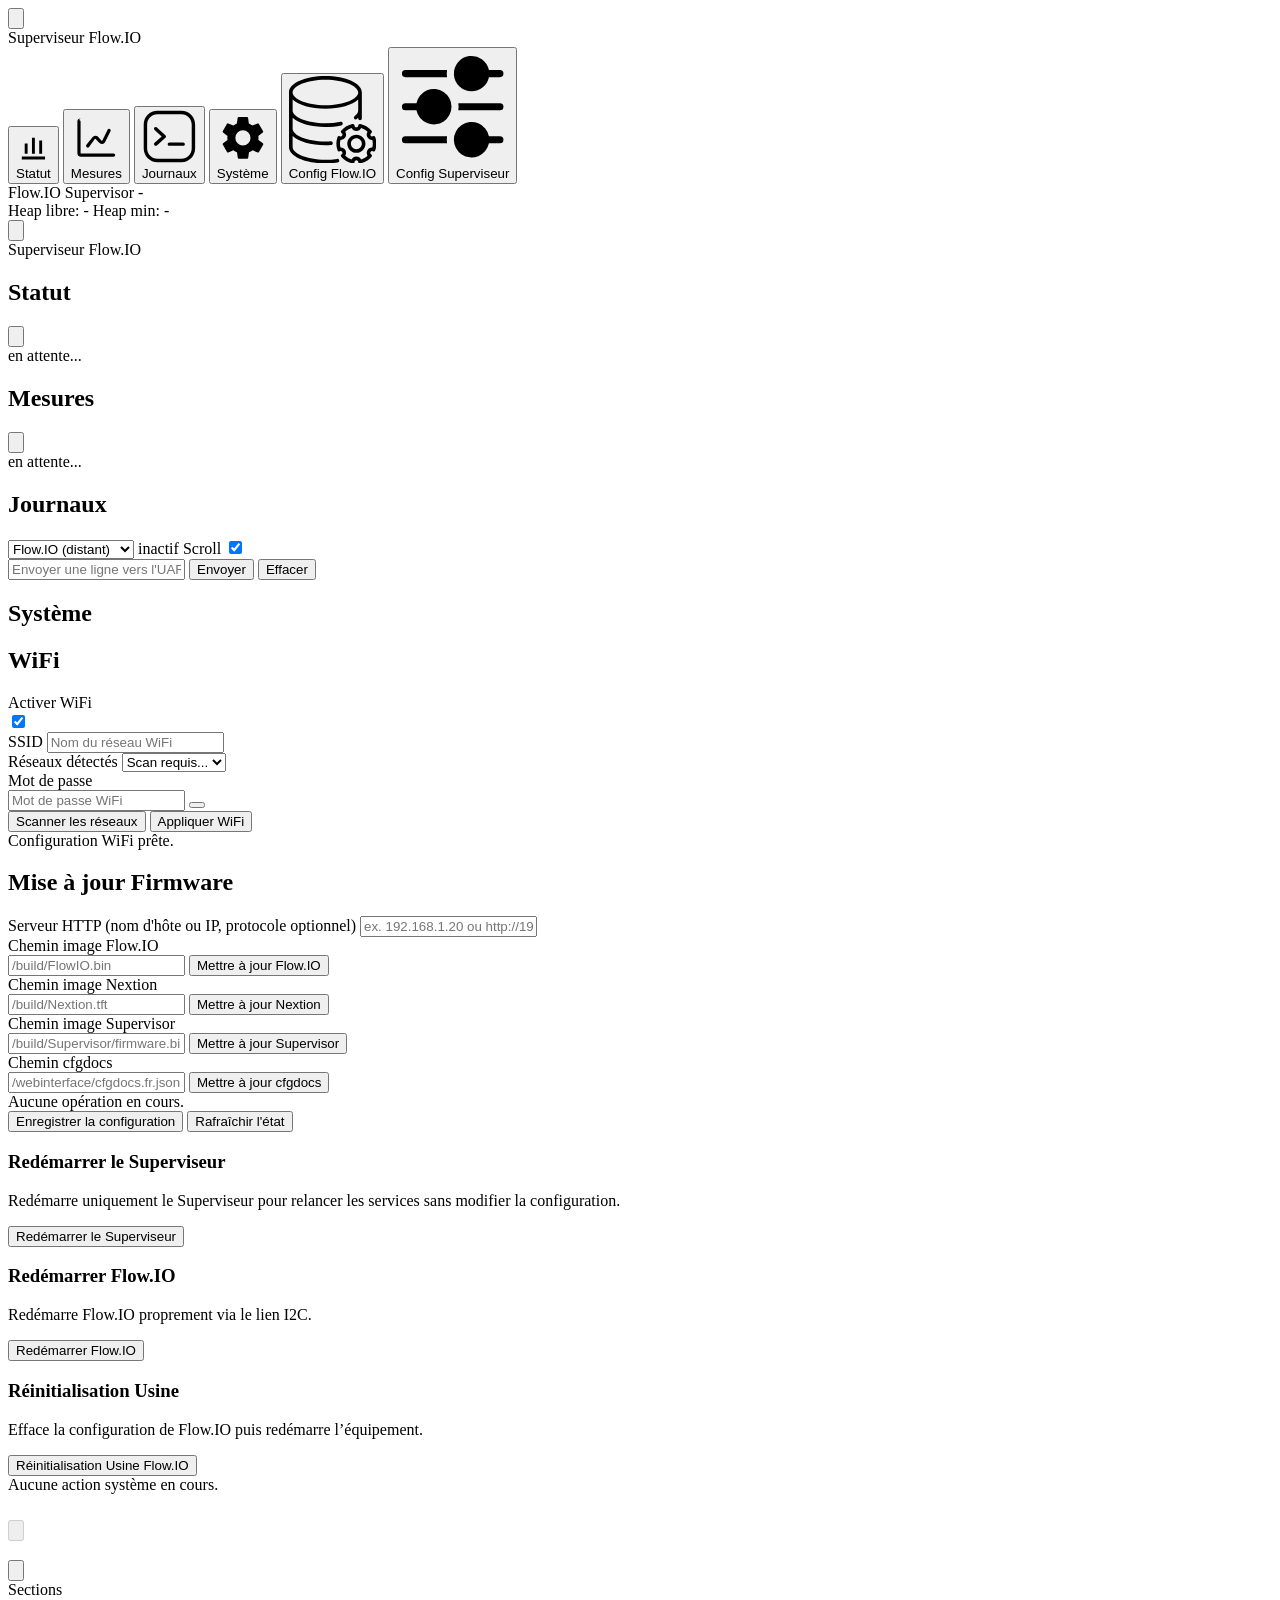
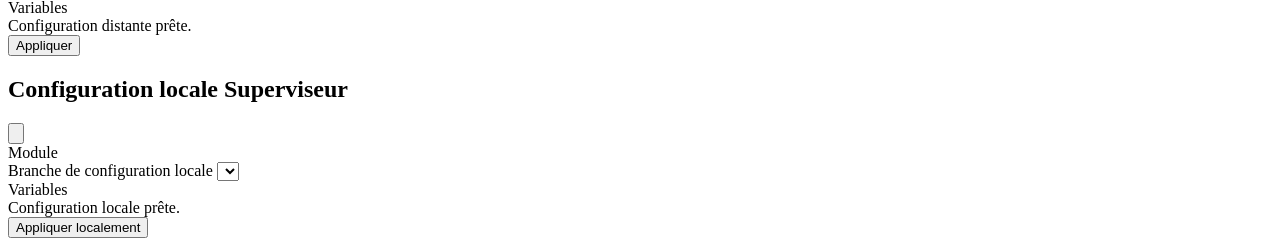
==== data/webinterface/index.html @ c8dd1508 "Updated I2C protocol" ====
<!doctype html>
<html lang="en">
<head>
  <meta charset="utf-8" />
  <meta name="viewport" content="width=device-width, initial-scale=1" />
  <title>Superviseur Flow.IO</title>
  <link rel="stylesheet" href="/webinterface/app.css" />
</head>
<body>
  <div id="overlay" class="overlay"></div>
  <div class="app">
    <aside id="drawer" class="drawer collapsed">
      <div class="drawer-header">
        <button id="menuToggle" class="menu-btn" data-menu-toggle aria-label="Toggle menu">
          <svg viewBox="0 0 24 24" aria-hidden="true"><path fill="currentColor" d="M3 6.5h18v1.8H3zm0 5.1h18v1.8H3zm0 5.1h18v1.8H3z"/></svg>
        </button>
        <div class="drawer-user">Superviseur Flow.IO</div>
      </div>
      <nav class="menu-group">
        <button class="menu-item active" data-page="page-status"><span class="ico" aria-hidden="true"><svg class="ico-svg" viewBox="0 0 24 24"><path fill="currentColor" d="M4 19h16v2H4zM6 10h2v7H6zm5-4h2v11h-2zm5 2h2v9h-2z"/></svg></span><span class="label">Statut</span></button>
        <button class="menu-item" data-page="page-pool-measures"><span class="ico" aria-hidden="true"><svg class="ico-svg" viewBox="0 0 24 24"><path fill="currentColor" d="M4.5 3A1.5 1.5 0 0 0 3 4.5v14.75A1.75 1.75 0 0 0 4.75 21H20a.75.75 0 0 0 0-1.5H4.75a.25.25 0 0 1-.25-.25V4.5a.75.75 0 0 0-.75-.75Z"/><path fill="currentColor" d="M7.341 16.438a.75.75 0 0 1-.11-1.054l2.853-3.567a1.75 1.75 0 0 1 2.627-.141l1.571 1.746a.25.25 0 0 0 .417-.047l2.551-5.102a.75.75 0 0 1 1.342.67l-2.551 5.101a1.75 1.75 0 0 1-2.919.331l-1.571-1.746a.25.25 0 0 0-.376.021L8.395 16.55a.75.75 0 0 1-1.054-.111Z"/></svg></span><span class="label">Mesures</span></button>
        <button class="menu-item" data-page="page-terminal"><span class="ico" aria-hidden="true"><svg class="ico-svg" viewBox="0 0 64 64"><path fill="currentColor" d="m28 32c0 .567-.2406 1.1073-.6621 1.4866l-10 9c-.821.7389-2.0856.6724-2.8245-.1487-.7389-.821-.6723-2.0856.1487-2.8245l8.3482-7.5134-8.3482-7.5134c-.821-.7389-.8876-2.0035-.1487-2.8245s2.0035-.8876 2.8245-.1487l10 9c.4215.3793.6621.9196.6621 1.4866z"/><path fill="currentColor" d="m48 43c1.1046 0 2-.8954 2-2s-.8954-2-2-2h-16c-1.1046 0-2 .8954-2 2s.8954 2 2 2z"/><path fill="currentColor" fill-rule="evenodd" d="m2 18c0-8.83656 7.16344-16 16-16h28c8.8366 0 16 7.16344 16 16v28c0 8.8366-7.1634 16-16 16h-28c-8.83656 0-16-7.1634-16-16zm16-12c-6.6274 0-12 5.3726-12 12v28c0 6.6274 5.3726 12 12 12h28c6.6274 0 12-5.3726 12-12v-28c0-6.6274-5.3726-12-12-12z" clip-rule="evenodd"/></svg></span><span class="label">Journaux</span></button>
        <button class="menu-item" data-page="page-system"><span class="ico" aria-hidden="true"><svg class="ico-svg" viewBox="0 0 24 24"><path fill="currentColor" d="M19.14 12.94c.04-.31.06-.63.06-.94s-.02-.63-.06-.94l2.03-1.58a.5.5 0 0 0 .12-.64l-1.92-3.32a.5.5 0 0 0-.6-.22l-2.39.96a7.3 7.3 0 0 0-1.63-.94l-.36-2.54a.5.5 0 0 0-.5-.42h-3.84a.5.5 0 0 0-.5.42l-.36 2.54c-.58.23-1.13.54-1.63.94l-2.39-.96a.5.5 0 0 0-.6.22L2.71 8.84a.5.5 0 0 0 .12.64l2.03 1.58c-.04.31-.06.63-.06.94s.02.63.06.94l-2.03 1.58a.5.5 0 0 0-.12.64l1.92 3.32a.5.5 0 0 0 .6.22l2.39-.96c.5.4 1.05.71 1.63.94l.36 2.54a.5.5 0 0 0 .5.42h3.84a.5.5 0 0 0 .5-.42l.36-2.54c.58-.23 1.13-.54 1.63-.94l2.39.96a.5.5 0 0 0 .6-.22l1.92-3.32a.5.5 0 0 0-.12-.64l-2.03-1.58ZM12 15.5A3.5 3.5 0 1 1 12 8.5a3.5 3.5 0 0 1 0 7Z"/></svg></span><span class="label">Système</span></button>
        <button class="menu-item" data-page="page-control"><span class="ico" aria-hidden="true"><svg class="ico-svg" viewBox="0 0 24 24"><path fill="currentColor" d="M13.221 22.753c-1.046.164-2.13.247-3.222.247-5.304 0-9-1.845-9-3.5v-3.018C2.602 17.984 5.984 19 9.999 19c.528 0 1.042-.022 1.548-.057.275-.018.484-.256.465-.532s-.239-.485-.533-.466c-.483.033-.975.055-1.48.055-5.304 0-9-1.845-9-3.5v-3.018C2.602 12.984 5.984 14 9.999 14c1.516 0 2.979-.146 4.349-.436a.5.5 0 0 0-.207-.979A20 20 0 0 1 9.999 13c-5.304 0-9-1.845-9-3.5V6.482C2.602 7.984 5.984 9 9.999 9s7.397-1.016 9-2.518V9.5c0 .646-.533 1.188-.979 1.53a.501.501 0 0 0 .304.897.5.5 0 0 0 .303-.103c.141-.107.252-.223.372-.336v.174a.5.5 0 0 0 1 0V4.5c0-2.523-4.393-4.5-10-4.5s-10 1.977-10 4.5v15c0 2.523 4.393 4.5 10 4.5 1.144 0 2.28-.087 3.376-.259.273-.043.459-.299.417-.571s-.297-.454-.571-.417M9.999 1c5.304 0 9 1.845 9 3.5s-3.696 3.5-9 3.5-9-1.845-9-3.5 3.696-3.5 9-3.5M23.69 16.843a.5.5 0 0 0-.669-.3c-.24.098-.501.02-.624-.194s-.062-.482.145-.638a.497.497 0 0 0 .075-.73c-.817-.927-1.867-1.541-3.039-1.774a.5.5 0 0 0-.596.44c-.026.258-.234.452-.482.452s-.456-.194-.482-.452a.504.504 0 0 0-.596-.44 5.44 5.44 0 0 0-3.039 1.774.5.5 0 0 0 .075.73.487.487 0 0 1 .145.638.49.49 0 0 1-.624.194.497.497 0 0 0-.669.3c-.209.616-.311 1.191-.311 1.756s.102 1.139.311 1.755a.5.5 0 0 0 .669.3c.24-.099.5-.018.624.194a.49.49 0 0 1-.145.638.497.497 0 0 0-.075.73c.816.928 1.867 1.542 3.039 1.774a.5.5 0 0 0 .595-.44c.026-.258.234-.452.482-.452s.456.194.482.452a.504.504 0 0 0 .597.441 5.43 5.43 0 0 0 3.039-1.774.5.5 0 0 0-.075-.73.49.49 0 0 1-.145-.638.494.494 0 0 1 .624-.194.5.5 0 0 0 .669-.3c.209-.616.311-1.19.311-1.756s-.102-1.14-.311-1.756m-.824 2.773c-.553-.036-1.058.252-1.336.734s-.251 1.066.031 1.522c-.507.48-1.101.83-1.748 1.029a1.478 1.478 0 0 0-2.627-.001 4.4 4.4 0 0 1-1.748-1.029c.282-.456.309-1.04.03-1.522s-.792-.768-1.336-.734c-.089-.354-.133-.688-.133-1.016s.044-.662.133-1.016a1.44 1.44 0 0 0 1.336-.734 1.48 1.48 0 0 0-.03-1.522c.507-.48 1.1-.829 1.747-1.029a1.478 1.478 0 0 0 2.628 0c.647.2 1.24.549 1.747 1.029a1.49 1.49 0 0 0-.03 1.522c.278.483.804.77 1.336.734.089.354.133.689.133 1.016s-.044.662-.133 1.017m-4.367-3.517c-1.378 0-2.5 1.121-2.5 2.5s1.122 2.5 2.5 2.5 2.5-1.121 2.5-2.5-1.122-2.5-2.5-2.5m0 4c-.827 0-1.5-.673-1.5-1.5s.673-1.5 1.5-1.5 1.5.673 1.5 1.5-.673 1.5-1.5 1.5"/></svg></span><span class="label">Config Flow.IO</span></button>
        <button class="menu-item" data-page="page-local-config"><span class="ico" aria-hidden="true"><svg class="ico-svg" viewBox="0 0 24 24"><path fill="currentColor" d="m4.3258 12.75a3.75 3.75 0 1 0 0-1.5h-2.3258a.75.75 0 0 0 0 1.5z"/><path fill="currentColor" d="m22 11.25h-8.81a4.7175 4.7175 0 0 1 0 1.5h8.81a.75.75 0 0 0 0-1.5z"/><path fill="currentColor" d="m2 4.25a.75.75 0 0 0 0 1.5h8.81a4.7175 4.7175 0 0 1 0-1.5z"/><path fill="currentColor" d="m16 8.75a3.7562 3.7562 0 0 0 3.6742-3h2.3258a.75.75 0 0 0 0-1.5h-2.3258a3.75 3.75 0 1 0 -3.6742 4.5z"/><path fill="currentColor" d="m2 18.25a.75.75 0 0 0 0 1.5h8.81a4.7175 4.7175 0 0 1 0-1.5z"/><path fill="currentColor" d="m22 18.25h-2.3258a3.75 3.75 0 1 0 0 1.5h2.3258a.75.75 0 0 0 0-1.5z"/></svg></span><span class="label">Config Superviseur</span></button>
      </nav>
      <div class="drawer-footer">
        <span class="app-wordmark">Flow.IO</span>
        <span class="app-meta">Supervisor -</span>
        <div id="appRuntimeMeta" class="app-runtime-meta" aria-label="Memoire Flow.IO">
          <span id="appHeapFree" class="app-runtime-line">Heap libre: -</span>
          <span id="appHeapMin" class="app-runtime-line">Heap min: -</span>
        </div>
      </div>
    </aside>

    <main class="content">
      <div class="mobile-topbar">
        <button class="menu-btn" data-menu-toggle aria-label="Open menu">
          <svg viewBox="0 0 24 24" aria-hidden="true"><path fill="currentColor" d="M3 6.5h18v1.8H3zm0 5.1h18v1.8H3zm0 5.1h18v1.8H3z"/></svg>
        </button>
        <div class="mobile-title">Superviseur Flow.IO</div>
      </div>
      <section id="page-status" class="page active">
        <div class="topbar">
          <h1>Statut</h1>
          <button id="flowStatusRefresh" class="btn-tonal btn-icon-only" aria-label="Rafraîchir le statut" title="Rafraîchir le statut">
            <svg viewBox="0 0 24 24" aria-hidden="true">
              <path fill="currentColor" d="M12 5a7 7 0 0 1 6.65 4.82.75.75 0 1 0 1.43-.47A8.5 8.5 0 0 0 3.5 12h1.75a.75.75 0 0 0 0-1.5H3.63A8.5 8.5 0 0 0 12 20.5a8.47 8.47 0 0 0 7.86-5.25.75.75 0 1 0-1.39-.56A7 7 0 1 1 12 5Z"/>
              <path fill="currentColor" d="M18.5 3.25a.75.75 0 0 0-1.5 0V7h-3.75a.75.75 0 0 0 0 1.5h4.5a.75.75 0 0 0 .75-.75v-4.5Z"/>
            </svg>
          </button>
        </div>
        <div class="card">
          <div id="flowStatusChip" class="status-chip">en attente...</div>
          <div id="flowStatusGrid" class="status-grid"></div>
          <pre id="flowStatusRaw" class="status-raw" hidden>Aucune donnée.</pre>
        </div>
      </section>

      <section id="page-pool-measures" class="page">
        <div class="topbar">
          <h1>Mesures</h1>
          <button id="poolMeasuresRefresh" class="btn-tonal btn-icon-only" aria-label="Rafraîchir les mesures" title="Rafraîchir les mesures">
            <svg viewBox="0 0 24 24" aria-hidden="true">
              <path fill="currentColor" d="M12 5a7 7 0 0 1 6.65 4.82.75.75 0 1 0 1.43-.47A8.5 8.5 0 0 0 3.5 12h1.75a.75.75 0 0 0 0-1.5H3.63A8.5 8.5 0 0 0 12 20.5a8.47 8.47 0 0 0 7.86-5.25.75.75 0 1 0-1.39-.56A7 7 0 1 1 12 5Z"/>
              <path fill="currentColor" d="M18.5 3.25a.75.75 0 0 0-1.5 0V7h-3.75a.75.75 0 0 0 0 1.5h4.5a.75.75 0 0 0 .75-.75v-4.5Z"/>
            </svg>
          </button>
        </div>
        <div class="card">
          <div id="poolMeasuresStatus" class="status-chip">en attente...</div>
          <div id="poolMeasuresGrid" class="status-grid"></div>
        </div>
      </section>

      <section id="page-terminal" class="page">
        <div class="topbar">
          <h1>Journaux</h1>
          <div class="topbar-actions">
            <select id="logSourceSelect" class="log-source-select" aria-label="Source des journaux" title="Source des journaux affichés">
              <option value="flow">Flow.IO (distant)</option>
              <option value="supervisor">Supervisor (local)</option>
            </select>
            <span id="wsStatus" class="status-chip">inactif</span>
            <label class="autoscroll-chip" for="toggleAutoscroll" title="Défilement automatique des journaux">
              <span class="autoscroll-label">Scroll</span>
              <span class="md3-switch md3-switch-compact">
                <input id="toggleAutoscroll" type="checkbox" checked aria-label="Activer le défilement automatique des journaux" />
                <span class="md3-track"></span>
                <span class="md3-thumb"></span>
              </span>
            </label>
          </div>
        </div>
        <div class="card">
          <div id="term" class="terminal"></div>
          <div class="term-toolbar">
            <input id="line" placeholder="Envoyer une ligne vers l'UART" />
            <button id="send" class="btn-tonal">Envoyer</button>
            <button id="clear">Effacer</button>
          </div>
        </div>
      </section>

      <section id="page-system" class="page">
        <div class="topbar">
          <h1>Système</h1>
        </div>
        <div class="system-groups">
          <div class="card">
            <div class="config-section">
              <h2>WiFi</h2>
              <div class="form-grid">
                <div class="field">
                  <label for="wifiEnabled">Activer WiFi</label>
                  <div class="field-switch">
                    <label class="md3-switch">
                      <input id="wifiEnabled" type="checkbox" checked />
                      <span class="md3-track"></span>
                      <span class="md3-thumb"></span>
                    </label>
                  </div>
                </div>
                <div class="field">
                  <label for="wifiSsid">SSID</label>
                  <input id="wifiSsid" placeholder="Nom du réseau WiFi" />
                </div>
                <div class="field full">
                  <label for="wifiSsidList">Réseaux détectés</label>
                  <select id="wifiSsidList">
                    <option value="">Scan requis...</option>
                  </select>
                </div>
                <div class="field full">
                  <label for="wifiPass">Mot de passe</label>
                  <div class="password-wrap">
                    <input id="wifiPass" type="password" placeholder="Mot de passe WiFi" />
                    <button id="toggleWifiPass" class="password-toggle" type="button" aria-label="Afficher le mot de passe WiFi" aria-pressed="false"></button>
                  </div>
                </div>
              </div>
              <div class="btn-row">
                <button id="scanWifi" class="btn-tonal">Scanner les réseaux</button>
                <button id="applyWifiCfg" class="btn-primary">Appliquer WiFi</button>
              </div>
              <div id="wifiConfigStatus" class="config-status">Configuration WiFi prête.</div>
            </div>
          </div>

          <div class="card">
            <div class="config-section">
              <h2>Mise à jour Firmware</h2>
              <div class="form-grid">
                <div class="field full">
                  <label for="updateHost">Serveur HTTP (nom d'hôte ou IP, protocole optionnel)</label>
                  <input id="updateHost" placeholder="ex. 192.168.1.20 ou http://192.168.1.20" />
                </div>
                <div class="field full">
                  <label for="flowPath">Chemin image Flow.IO</label>
                  <div class="field-inline-action">
                    <input id="flowPath" placeholder="/build/FlowIO.bin" />
                    <button id="upFlow" class="btn-primary">Mettre à jour Flow.IO</button>
                  </div>
                </div>
                <div class="field full">
                  <label for="nextionPath">Chemin image Nextion</label>
                  <div class="field-inline-action">
                    <input id="nextionPath" placeholder="/build/Nextion.tft" />
                    <button id="upNextion" class="btn-primary">Mettre à jour Nextion</button>
                  </div>
                </div>
                <div class="field full">
                  <label for="supervisorPath">Chemin image Supervisor</label>
                  <div class="field-inline-action">
                    <input id="supervisorPath" placeholder="/build/Supervisor/firmware.bin" />
                    <button id="upSupervisor" class="btn-primary">Mettre à jour Supervisor</button>
                  </div>
                </div>
                <div class="field full">
                  <label for="cfgdocsPath">Chemin cfgdocs</label>
                  <div class="field-inline-action">
                    <input id="cfgdocsPath" placeholder="/webinterface/cfgdocs.fr.json" />
                    <button id="upCfgdocs" class="btn-primary">Mettre à jour cfgdocs</button>
                  </div>
                </div>
              </div>
              <div class="upgrade-progress" aria-label="Progression mise à jour firmware">
                <div id="upgradeProgressBar" class="upgrade-progress-bar"></div>
              </div>
              <div id="upgradeStatusText" class="upgrade-status">Aucune opération en cours.</div>
              <div class="btn-row upgrade-secondary-actions">
                <button id="saveCfg" class="btn-tonal">Enregistrer la configuration</button>
                <button id="refreshState" class="btn-tonal">Rafraîchir l'état</button>
              </div>
            </div>
          </div>

          <div class="system-actions">
            <div class="system-action">
              <h3>Redémarrer le Superviseur</h3>
              <p>Redémarre uniquement le Superviseur pour relancer les services sans modifier la configuration.</p>
              <button id="rebootSupervisor" class="btn-tonal">Redémarrer le Superviseur</button>
            </div>
            <div class="system-action">
              <h3>Redémarrer Flow.IO</h3>
              <p>Redémarre Flow.IO proprement via le lien I2C.</p>
              <button id="rebootFlow" class="btn-tonal">Redémarrer Flow.IO</button>
            </div>
            <div class="system-action">
              <h3>Réinitialisation Usine</h3>
              <p>Efface la configuration de Flow.IO puis redémarre l’équipement.</p>
              <button id="flowFactoryReset" class="btn-primary">Réinitialisation Usine Flow.IO</button>
            </div>
          </div>
          <div id="systemStatusText" class="config-status">Aucune action système en cours.</div>
        </div>
      </section>

      <section id="page-control" class="page">
        <div class="topbar">
          <h1 id="flowCfgTitle" class="control-title-breadcrumb" aria-label="Configuration">
            <button type="button" class="control-title-root-btn active" aria-label="Racine configuration" disabled>
              <svg viewBox="0 0 24 24" aria-hidden="true"><path fill="currentColor" d="M13.221 22.753c-1.046.164-2.13.247-3.222.247-5.304 0-9-1.845-9-3.5v-3.018C2.602 17.984 5.984 19 9.999 19c.528 0 1.042-.022 1.548-.057.275-.018.484-.256.465-.532s-.239-.485-.533-.466c-.483.033-.975.055-1.48.055-5.304 0-9-1.845-9-3.5v-3.018C2.602 12.984 5.984 14 9.999 14c1.516 0 2.979-.146 4.349-.436a.5.5 0 0 0-.207-.979A20 20 0 0 1 9.999 13c-5.304 0-9-1.845-9-3.5V6.482C2.602 7.984 5.984 9 9.999 9s7.397-1.016 9-2.518V9.5c0 .646-.533 1.188-.979 1.53a.501.501 0 0 0 .304.897.5.5 0 0 0 .303-.103c.141-.107.252-.223.372-.336v.174a.5.5 0 0 0 1 0V4.5c0-2.523-4.393-4.5-10-4.5s-10 1.977-10 4.5v15c0 2.523 4.393 4.5 10 4.5 1.144 0 2.28-.087 3.376-.259.273-.043.459-.299.417-.571s-.297-.454-.571-.417M9.999 1c5.304 0 9 1.845 9 3.5s-3.696 3.5-9 3.5-9-1.845-9-3.5 3.696-3.5 9-3.5M23.69 16.843a.5.5 0 0 0-.669-.3c-.24.098-.501.02-.624-.194s-.062-.482.145-.638a.497.497 0 0 0 .075-.73c-.817-.927-1.867-1.541-3.039-1.774a.5.5 0 0 0-.596.44c-.026.258-.234.452-.482.452s-.456-.194-.482-.452a.504.504 0 0 0-.596-.44 5.44 5.44 0 0 0-3.039 1.774.5.5 0 0 0 .075.73.487.487 0 0 1 .145.638.49.49 0 0 1-.624.194.497.497 0 0 0-.669.3c-.209.616-.311 1.191-.311 1.756s.102 1.139.311 1.755a.5.5 0 0 0 .669.3c.24-.099.5-.018.624.194a.49.49 0 0 1-.145.638.497.497 0 0 0-.075.73c.816.928 1.867 1.542 3.039 1.774a.5.5 0 0 0 .595-.44c.026-.258.234-.452.482-.452s.456.194.482.452a.504.504 0 0 0 .597.441 5.43 5.43 0 0 0 3.039-1.774.5.5 0 0 0-.075-.73.49.49 0 0 1-.145-.638.494.494 0 0 1 .624-.194.5.5 0 0 0 .669-.3c.209-.616.311-1.19.311-1.756s-.102-1.14-.311-1.756m-.824 2.773c-.553-.036-1.058.252-1.336.734s-.251 1.066.031 1.522c-.507.48-1.101.83-1.748 1.029a1.478 1.478 0 0 0-2.627-.001 4.4 4.4 0 0 1-1.748-1.029c.282-.456.309-1.04.03-1.522s-.792-.768-1.336-.734c-.089-.354-.133-.688-.133-1.016s.044-.662.133-1.016a1.44 1.44 0 0 0 1.336-.734 1.48 1.48 0 0 0-.03-1.522c.507-.48 1.1-.829 1.747-1.029a1.478 1.478 0 0 0 2.628 0c.647.2 1.24.549 1.747 1.029a1.49 1.49 0 0 0-.03 1.522c.278.483.804.77 1.336.734.089.354.133.689.133 1.016s-.044.662-.133 1.017m-4.367-3.517c-1.378 0-2.5 1.121-2.5 2.5s1.122 2.5 2.5 2.5 2.5-1.121 2.5-2.5-1.122-2.5-2.5-2.5m0 4c-.827 0-1.5-.673-1.5-1.5s.673-1.5 1.5-1.5 1.5.673 1.5 1.5-.673 1.5-1.5 1.5"/></svg>
            </button>
          </h1>
          <button id="flowCfgRefresh" class="btn-tonal btn-icon-only" aria-label="Rafraîchir la configuration" title="Rafraîchir la configuration">
            <svg viewBox="0 0 24 24" aria-hidden="true">
              <path fill="currentColor" d="M12 5a7 7 0 0 1 6.65 4.82.75.75 0 1 0 1.43-.47A8.5 8.5 0 0 0 3.5 12h1.75a.75.75 0 0 0 0-1.5H3.63A8.5 8.5 0 0 0 12 20.5a8.47 8.47 0 0 0 7.86-5.25.75.75 0 1 0-1.39-.56A7 7 0 1 1 12 5Z"/>
              <path fill="currentColor" d="M18.5 3.25a.75.75 0 0 0-1.5 0V7h-3.75a.75.75 0 0 0 0 1.5h4.5a.75.75 0 0 0 .75-.75v-4.5Z"/>
            </svg>
          </button>
        </div>
        <div class="card control-card">
          <div class="control-shell">
            <div class="control-section-title">Sections</div>
            <div id="flowCfgSections" class="control-sections"></div>
            <div class="control-divider"></div>
            <div class="control-section-title">Variables</div>
            <div id="flowCfgFields" class="control-fields"></div>
            <div id="flowCfgStatus" class="config-status">Configuration distante prête.</div>
            <div class="control-actions">
              <button id="flowCfgApply" class="btn-primary">Appliquer</button>
            </div>
          </div>
        </div>
      </section>

      <section id="page-local-config" class="page">
        <div class="topbar">
          <h1>Configuration locale Superviseur</h1>
          <button id="supCfgRefresh" class="btn-tonal btn-icon-only" aria-label="Rafraîchir la configuration locale" title="Rafraîchir la configuration locale">
            <svg viewBox="0 0 24 24" aria-hidden="true">
              <path fill="currentColor" d="M12 5a7 7 0 0 1 6.65 4.82.75.75 0 1 0 1.43-.47A8.5 8.5 0 0 0 3.5 12h1.75a.75.75 0 0 0 0-1.5H3.63A8.5 8.5 0 0 0 12 20.5a8.47 8.47 0 0 0 7.86-5.25.75.75 0 1 0-1.39-.56A7 7 0 1 1 12 5Z"/>
              <path fill="currentColor" d="M18.5 3.25a.75.75 0 0 0-1.5 0V7h-3.75a.75.75 0 0 0 0 1.5h4.5a.75.75 0 0 0 .75-.75v-4.5Z"/>
            </svg>
          </button>
        </div>
        <div class="card control-card">
          <div class="control-shell">
            <div class="control-section-title">Module</div>
            <div class="form-grid">
              <div class="field full">
                <label for="supCfgModuleSelect">Branche de configuration locale</label>
                <select id="supCfgModuleSelect"></select>
              </div>
            </div>
            <div class="control-divider"></div>
            <div class="control-section-title">Variables</div>
            <div id="supCfgFields" class="control-fields"></div>
            <div id="supCfgStatus" class="config-status">Configuration locale prête.</div>
            <div class="control-actions">
              <button id="supCfgApply" class="btn-primary">Appliquer localement</button>
            </div>
          </div>
        </div>
      </section>
    </main>
  </div>

    <script src="/webinterface/app.js"></script>
</body>
</html>
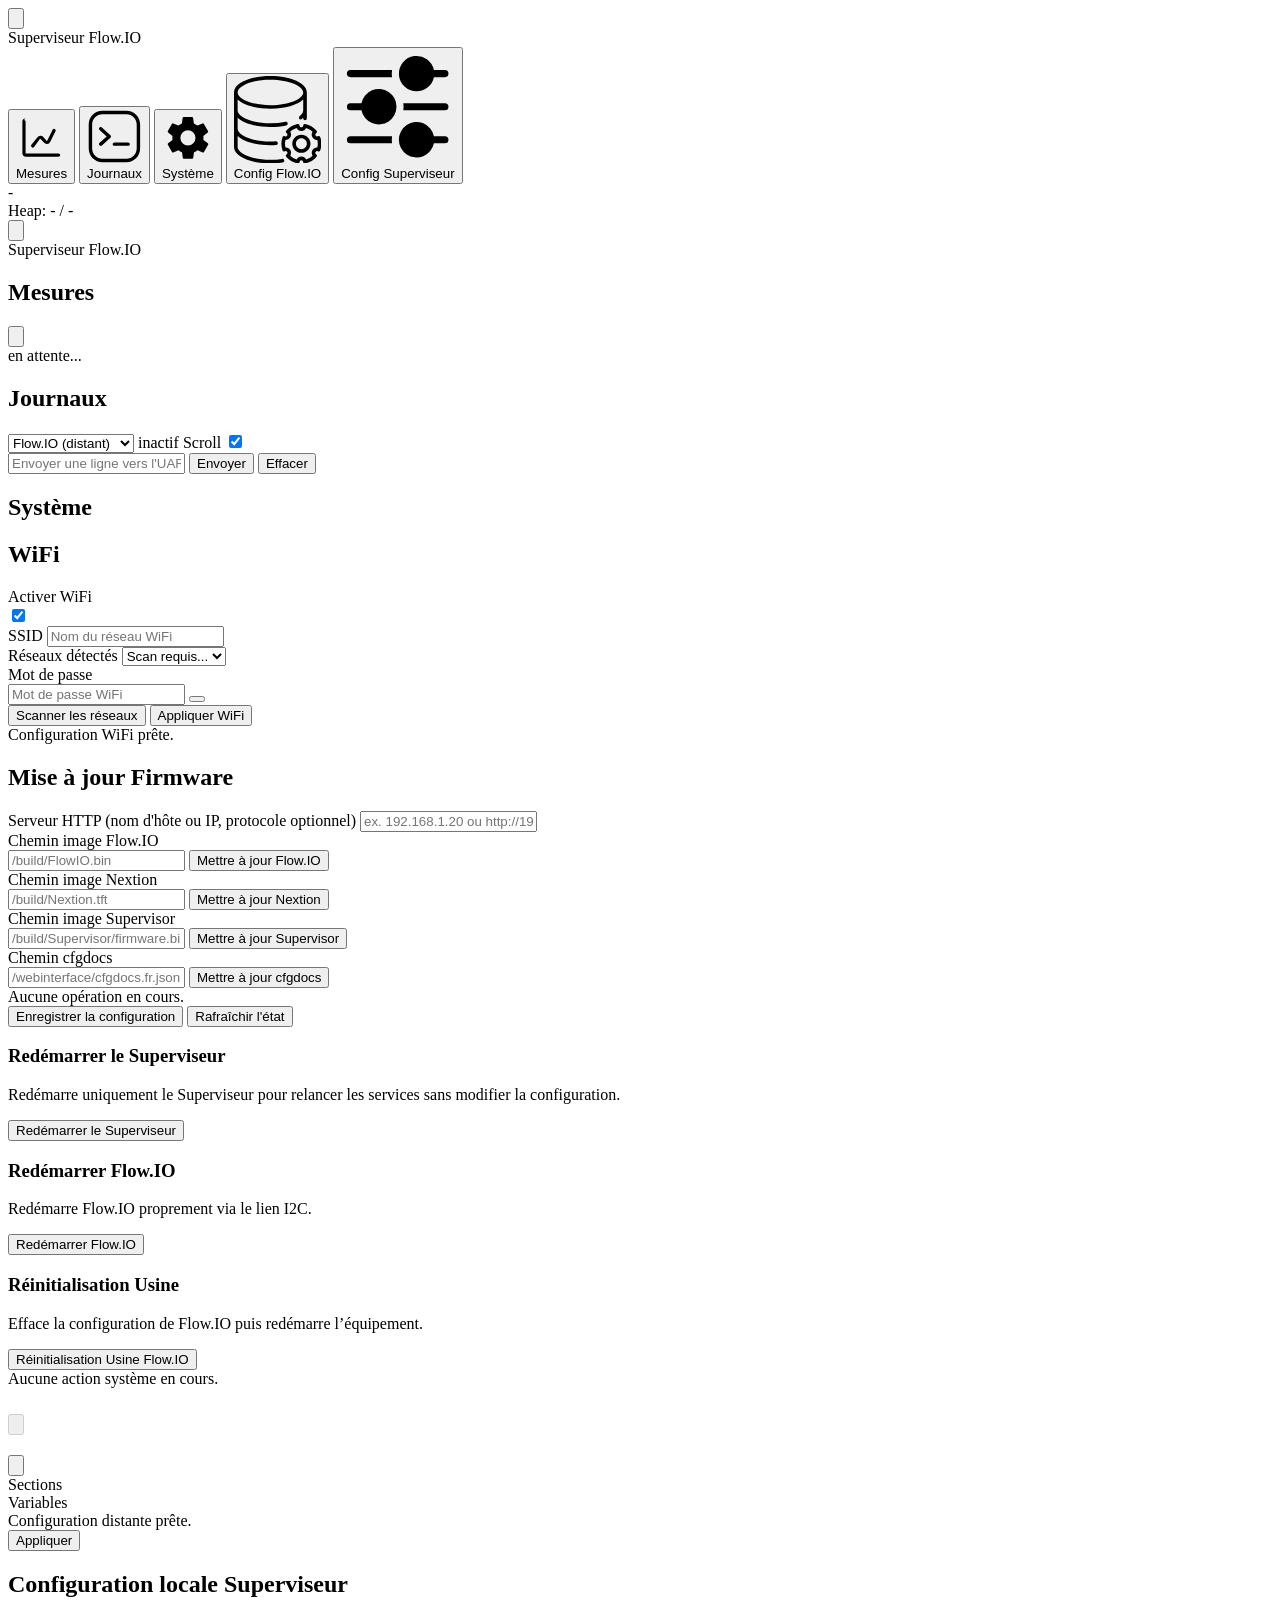
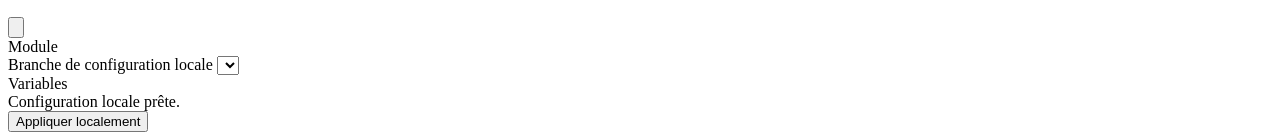
==== commit 3930efbf: "Implemented TFT display" ====
--- a/data/webinterface/index.html
+++ b/data/webinterface/index.html
@@ -17,19 +17,18 @@
         <div class="drawer-user">Superviseur Flow.IO</div>
       </div>
       <nav class="menu-group">
-        <button class="menu-item active" data-page="page-status"><span class="ico" aria-hidden="true"><svg class="ico-svg" viewBox="0 0 24 24"><path fill="currentColor" d="M4 19h16v2H4zM6 10h2v7H6zm5-4h2v11h-2zm5 2h2v9h-2z"/></svg></span><span class="label">Statut</span></button>
-        <button class="menu-item" data-page="page-pool-measures"><span class="ico" aria-hidden="true"><svg class="ico-svg" viewBox="0 0 24 24"><path fill="currentColor" d="M4.5 3A1.5 1.5 0 0 0 3 4.5v14.75A1.75 1.75 0 0 0 4.75 21H20a.75.75 0 0 0 0-1.5H4.75a.25.25 0 0 1-.25-.25V4.5a.75.75 0 0 0-.75-.75Z"/><path fill="currentColor" d="M7.341 16.438a.75.75 0 0 1-.11-1.054l2.853-3.567a1.75 1.75 0 0 1 2.627-.141l1.571 1.746a.25.25 0 0 0 .417-.047l2.551-5.102a.75.75 0 0 1 1.342.67l-2.551 5.101a1.75 1.75 0 0 1-2.919.331l-1.571-1.746a.25.25 0 0 0-.376.021L8.395 16.55a.75.75 0 0 1-1.054-.111Z"/></svg></span><span class="label">Mesures</span></button>
+        <button class="menu-item active" data-page="page-pool-measures"><span class="ico" aria-hidden="true"><svg class="ico-svg" viewBox="0 0 24 24"><path fill="currentColor" d="M4.5 3A1.5 1.5 0 0 0 3 4.5v14.75A1.75 1.75 0 0 0 4.75 21H20a.75.75 0 0 0 0-1.5H4.75a.25.25 0 0 1-.25-.25V4.5a.75.75 0 0 0-.75-.75Z"/><path fill="currentColor" d="M7.341 16.438a.75.75 0 0 1-.11-1.054l2.853-3.567a1.75 1.75 0 0 1 2.627-.141l1.571 1.746a.25.25 0 0 0 .417-.047l2.551-5.102a.75.75 0 0 1 1.342.67l-2.551 5.101a1.75 1.75 0 0 1-2.919.331l-1.571-1.746a.25.25 0 0 0-.376.021L8.395 16.55a.75.75 0 0 1-1.054-.111Z"/></svg></span><span class="label">Mesures</span></button>
         <button class="menu-item" data-page="page-terminal"><span class="ico" aria-hidden="true"><svg class="ico-svg" viewBox="0 0 64 64"><path fill="currentColor" d="m28 32c0 .567-.2406 1.1073-.6621 1.4866l-10 9c-.821.7389-2.0856.6724-2.8245-.1487-.7389-.821-.6723-2.0856.1487-2.8245l8.3482-7.5134-8.3482-7.5134c-.821-.7389-.8876-2.0035-.1487-2.8245s2.0035-.8876 2.8245-.1487l10 9c.4215.3793.6621.9196.6621 1.4866z"/><path fill="currentColor" d="m48 43c1.1046 0 2-.8954 2-2s-.8954-2-2-2h-16c-1.1046 0-2 .8954-2 2s.8954 2 2 2z"/><path fill="currentColor" fill-rule="evenodd" d="m2 18c0-8.83656 7.16344-16 16-16h28c8.8366 0 16 7.16344 16 16v28c0 8.8366-7.1634 16-16 16h-28c-8.83656 0-16-7.1634-16-16zm16-12c-6.6274 0-12 5.3726-12 12v28c0 6.6274 5.3726 12 12 12h28c6.6274 0 12-5.3726 12-12v-28c0-6.6274-5.3726-12-12-12z" clip-rule="evenodd"/></svg></span><span class="label">Journaux</span></button>
         <button class="menu-item" data-page="page-system"><span class="ico" aria-hidden="true"><svg class="ico-svg" viewBox="0 0 24 24"><path fill="currentColor" d="M19.14 12.94c.04-.31.06-.63.06-.94s-.02-.63-.06-.94l2.03-1.58a.5.5 0 0 0 .12-.64l-1.92-3.32a.5.5 0 0 0-.6-.22l-2.39.96a7.3 7.3 0 0 0-1.63-.94l-.36-2.54a.5.5 0 0 0-.5-.42h-3.84a.5.5 0 0 0-.5.42l-.36 2.54c-.58.23-1.13.54-1.63.94l-2.39-.96a.5.5 0 0 0-.6.22L2.71 8.84a.5.5 0 0 0 .12.64l2.03 1.58c-.04.31-.06.63-.06.94s.02.63.06.94l-2.03 1.58a.5.5 0 0 0-.12.64l1.92 3.32a.5.5 0 0 0 .6.22l2.39-.96c.5.4 1.05.71 1.63.94l.36 2.54a.5.5 0 0 0 .5.42h3.84a.5.5 0 0 0 .5-.42l.36-2.54c.58-.23 1.13-.54 1.63-.94l2.39.96a.5.5 0 0 0 .6-.22l1.92-3.32a.5.5 0 0 0-.12-.64l-2.03-1.58ZM12 15.5A3.5 3.5 0 1 1 12 8.5a3.5 3.5 0 0 1 0 7Z"/></svg></span><span class="label">Système</span></button>
         <button class="menu-item" data-page="page-control"><span class="ico" aria-hidden="true"><svg class="ico-svg" viewBox="0 0 24 24"><path fill="currentColor" d="M13.221 22.753c-1.046.164-2.13.247-3.222.247-5.304 0-9-1.845-9-3.5v-3.018C2.602 17.984 5.984 19 9.999 19c.528 0 1.042-.022 1.548-.057.275-.018.484-.256.465-.532s-.239-.485-.533-.466c-.483.033-.975.055-1.48.055-5.304 0-9-1.845-9-3.5v-3.018C2.602 12.984 5.984 14 9.999 14c1.516 0 2.979-.146 4.349-.436a.5.5 0 0 0-.207-.979A20 20 0 0 1 9.999 13c-5.304 0-9-1.845-9-3.5V6.482C2.602 7.984 5.984 9 9.999 9s7.397-1.016 9-2.518V9.5c0 .646-.533 1.188-.979 1.53a.501.501 0 0 0 .304.897.5.5 0 0 0 .303-.103c.141-.107.252-.223.372-.336v.174a.5.5 0 0 0 1 0V4.5c0-2.523-4.393-4.5-10-4.5s-10 1.977-10 4.5v15c0 2.523 4.393 4.5 10 4.5 1.144 0 2.28-.087 3.376-.259.273-.043.459-.299.417-.571s-.297-.454-.571-.417M9.999 1c5.304 0 9 1.845 9 3.5s-3.696 3.5-9 3.5-9-1.845-9-3.5 3.696-3.5 9-3.5M23.69 16.843a.5.5 0 0 0-.669-.3c-.24.098-.501.02-.624-.194s-.062-.482.145-.638a.497.497 0 0 0 .075-.73c-.817-.927-1.867-1.541-3.039-1.774a.5.5 0 0 0-.596.44c-.026.258-.234.452-.482.452s-.456-.194-.482-.452a.504.504 0 0 0-.596-.44 5.44 5.44 0 0 0-3.039 1.774.5.5 0 0 0 .075.73.487.487 0 0 1 .145.638.49.49 0 0 1-.624.194.497.497 0 0 0-.669.3c-.209.616-.311 1.191-.311 1.756s.102 1.139.311 1.755a.5.5 0 0 0 .669.3c.24-.099.5-.018.624.194a.49.49 0 0 1-.145.638.497.497 0 0 0-.075.73c.816.928 1.867 1.542 3.039 1.774a.5.5 0 0 0 .595-.44c.026-.258.234-.452.482-.452s.456.194.482.452a.504.504 0 0 0 .597.441 5.43 5.43 0 0 0 3.039-1.774.5.5 0 0 0-.075-.73.49.49 0 0 1-.145-.638.494.494 0 0 1 .624-.194.5.5 0 0 0 .669-.3c.209-.616.311-1.19.311-1.756s-.102-1.14-.311-1.756m-.824 2.773c-.553-.036-1.058.252-1.336.734s-.251 1.066.031 1.522c-.507.48-1.101.83-1.748 1.029a1.478 1.478 0 0 0-2.627-.001 4.4 4.4 0 0 1-1.748-1.029c.282-.456.309-1.04.03-1.522s-.792-.768-1.336-.734c-.089-.354-.133-.688-.133-1.016s.044-.662.133-1.016a1.44 1.44 0 0 0 1.336-.734 1.48 1.48 0 0 0-.03-1.522c.507-.48 1.1-.829 1.747-1.029a1.478 1.478 0 0 0 2.628 0c.647.2 1.24.549 1.747 1.029a1.49 1.49 0 0 0-.03 1.522c.278.483.804.77 1.336.734.089.354.133.689.133 1.016s-.044.662-.133 1.017m-4.367-3.517c-1.378 0-2.5 1.121-2.5 2.5s1.122 2.5 2.5 2.5 2.5-1.121 2.5-2.5-1.122-2.5-2.5-2.5m0 4c-.827 0-1.5-.673-1.5-1.5s.673-1.5 1.5-1.5 1.5.673 1.5 1.5-.673 1.5-1.5 1.5"/></svg></span><span class="label">Config Flow.IO</span></button>
         <button class="menu-item" data-page="page-local-config"><span class="ico" aria-hidden="true"><svg class="ico-svg" viewBox="0 0 24 24"><path fill="currentColor" d="m4.3258 12.75a3.75 3.75 0 1 0 0-1.5h-2.3258a.75.75 0 0 0 0 1.5z"/><path fill="currentColor" d="m22 11.25h-8.81a4.7175 4.7175 0 0 1 0 1.5h8.81a.75.75 0 0 0 0-1.5z"/><path fill="currentColor" d="m2 4.25a.75.75 0 0 0 0 1.5h8.81a4.7175 4.7175 0 0 1 0-1.5z"/><path fill="currentColor" d="m16 8.75a3.7562 3.7562 0 0 0 3.6742-3h2.3258a.75.75 0 0 0 0-1.5h-2.3258a3.75 3.75 0 1 0 -3.6742 4.5z"/><path fill="currentColor" d="m2 18.25a.75.75 0 0 0 0 1.5h8.81a4.7175 4.7175 0 0 1 0-1.5z"/><path fill="currentColor" d="m22 18.25h-2.3258a3.75 3.75 0 1 0 0 1.5h2.3258a.75.75 0 0 0 0-1.5z"/></svg></span><span class="label">Config Superviseur</span></button>
       </nav>
       <div class="drawer-footer">
-        <span class="app-wordmark">Flow.IO</span>
-        <span class="app-meta">Supervisor -</span>
-        <div id="appRuntimeMeta" class="app-runtime-meta" aria-label="Memoire Flow.IO">
-          <span id="appHeapFree" class="app-runtime-line">Heap libre: -</span>
-          <span id="appHeapMin" class="app-runtime-line">Heap min: -</span>
+        <div class="app-footer-copy">
+          <span class="app-meta">-</span>
+          <div id="appRuntimeMeta" class="app-runtime-meta" aria-label="Memoire Supervisor">
+            <span id="appHeapSummary" class="app-runtime-line">Heap: - / -</span>
+          </div>
         </div>
       </div>
     </aside>
@@ -41,24 +40,7 @@
         </button>
         <div class="mobile-title">Superviseur Flow.IO</div>
       </div>
-      <section id="page-status" class="page active">
-        <div class="topbar">
-          <h1>Statut</h1>
-          <button id="flowStatusRefresh" class="btn-tonal btn-icon-only" aria-label="Rafraîchir le statut" title="Rafraîchir le statut">
-            <svg viewBox="0 0 24 24" aria-hidden="true">
-              <path fill="currentColor" d="M12 5a7 7 0 0 1 6.65 4.82.75.75 0 1 0 1.43-.47A8.5 8.5 0 0 0 3.5 12h1.75a.75.75 0 0 0 0-1.5H3.63A8.5 8.5 0 0 0 12 20.5a8.47 8.47 0 0 0 7.86-5.25.75.75 0 1 0-1.39-.56A7 7 0 1 1 12 5Z"/>
-              <path fill="currentColor" d="M18.5 3.25a.75.75 0 0 0-1.5 0V7h-3.75a.75.75 0 0 0 0 1.5h4.5a.75.75 0 0 0 .75-.75v-4.5Z"/>
-            </svg>
-          </button>
-        </div>
-        <div class="card">
-          <div id="flowStatusChip" class="status-chip">en attente...</div>
-          <div id="flowStatusGrid" class="status-grid"></div>
-          <pre id="flowStatusRaw" class="status-raw" hidden>Aucune donnée.</pre>
-        </div>
-      </section>
-
-      <section id="page-pool-measures" class="page">
+      <section id="page-pool-measures" class="page active">
         <div class="topbar">
           <h1>Mesures</h1>
           <button id="poolMeasuresRefresh" class="btn-tonal btn-icon-only" aria-label="Rafraîchir les mesures" title="Rafraîchir les mesures">
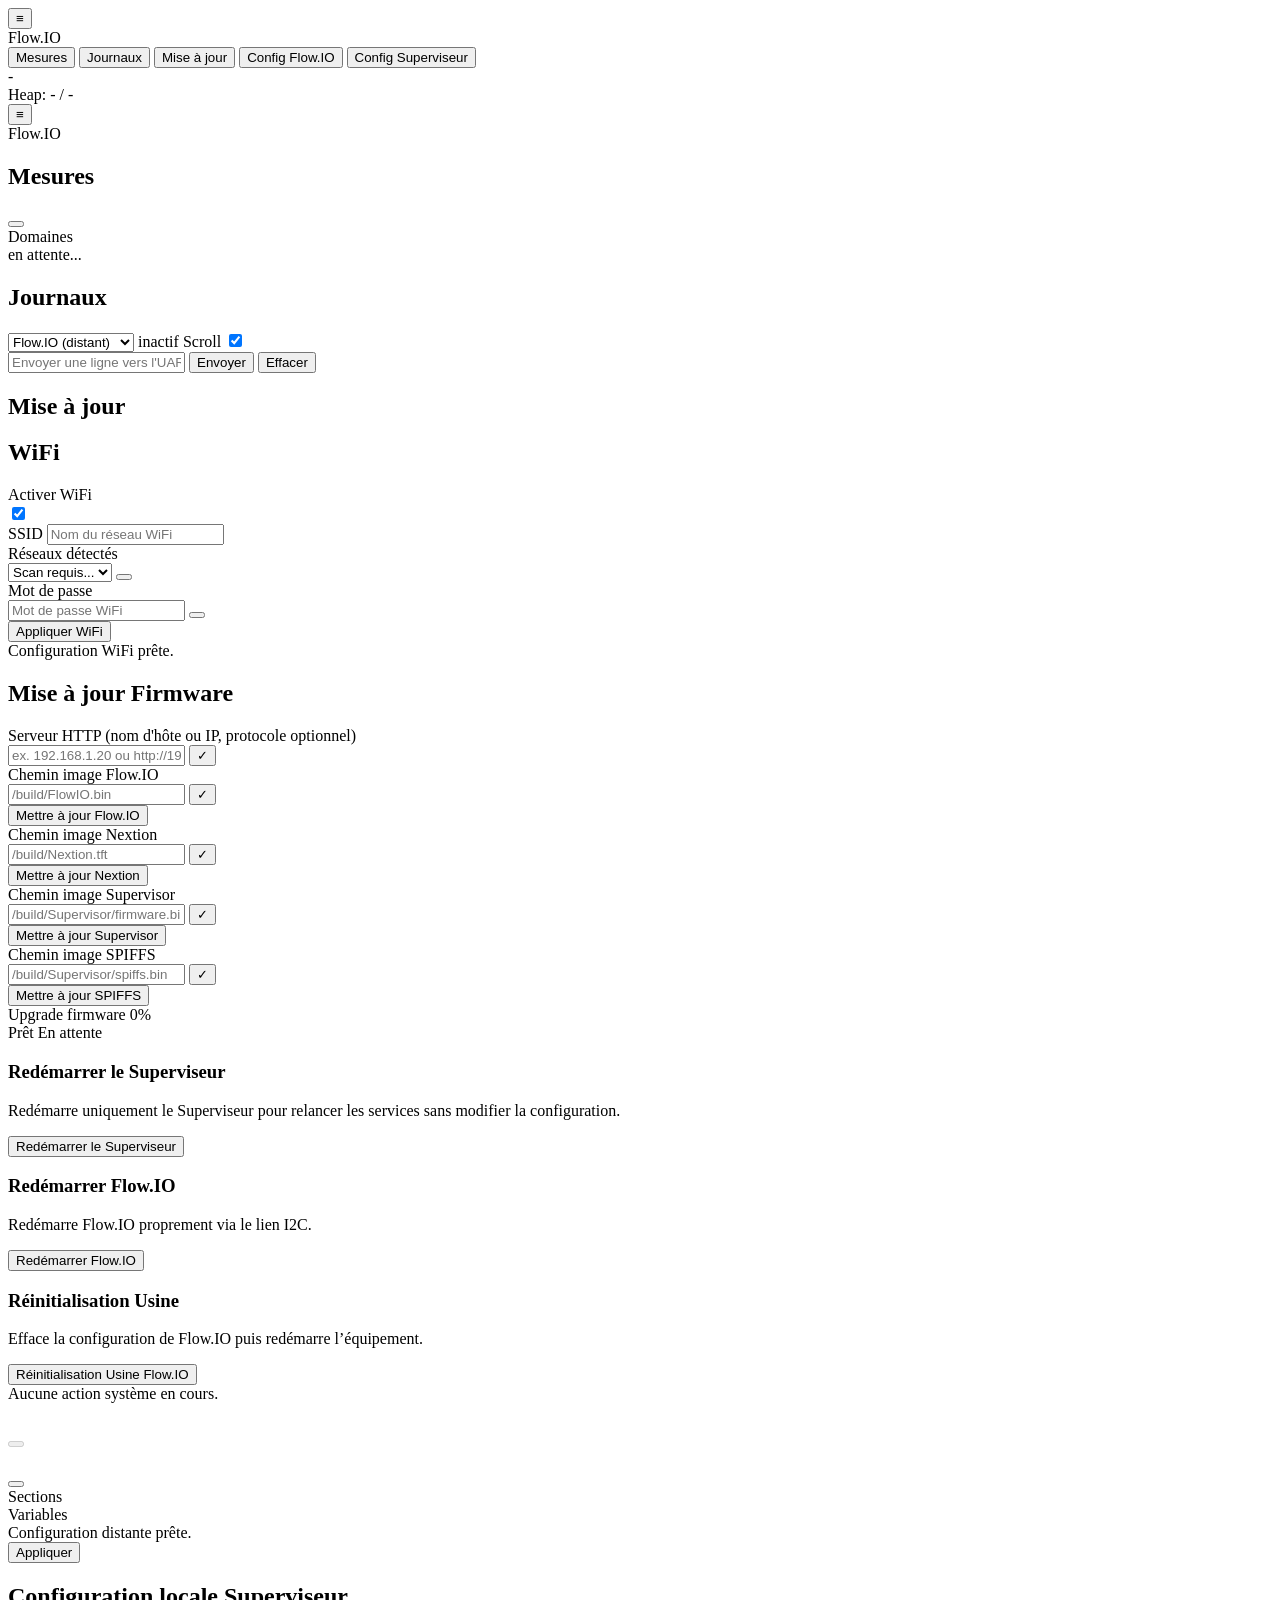
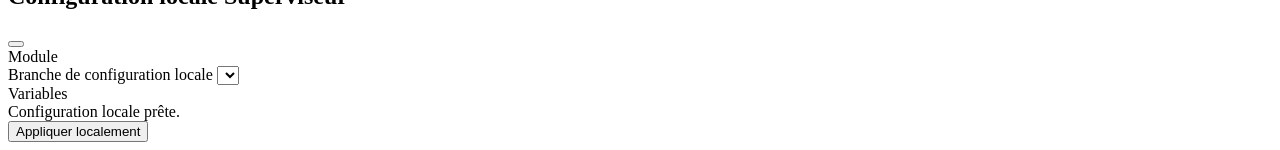
==== commit ef84884e: "Improved web server perf" ====
--- a/data/webinterface/index.html
+++ b/data/webinterface/index.html
@@ -4,24 +4,45 @@
   <meta charset="utf-8" />
   <meta name="viewport" content="width=device-width, initial-scale=1" />
   <title>Superviseur Flow.IO</title>
-  <link rel="stylesheet" href="/webinterface/app.css" />
+  <script>
+    (function() {
+      var key = 'flow_web_asset_version';
+      var version = '';
+      try {
+        version = String(localStorage.getItem(key) || '').trim();
+      } catch (err) {
+        version = '';
+      }
+      window.__FLOW_WEB_ASSET_VERSION__ = version;
+      var href = '/webinterface/app.css';
+      if (version) {
+        href += '?v=' + encodeURIComponent(version);
+      }
+      var link = document.createElement('link');
+      link.rel = 'stylesheet';
+      link.href = href;
+      document.head.appendChild(link);
+    })();
+  </script>
 </head>
 <body>
   <div id="overlay" class="overlay"></div>
   <div class="app">
     <aside id="drawer" class="drawer collapsed">
       <div class="drawer-header">
-        <button id="menuToggle" class="menu-btn" data-menu-toggle aria-label="Toggle menu">
-          <svg viewBox="0 0 24 24" aria-hidden="true"><path fill="currentColor" d="M3 6.5h18v1.8H3zm0 5.1h18v1.8H3zm0 5.1h18v1.8H3z"/></svg>
-        </button>
-        <div class="drawer-user">Superviseur Flow.IO</div>
+        <button id="menuToggle" class="menu-btn" data-menu-toggle aria-label="Toggle menu">≡</button>
+        <div class="drawer-user" aria-label="Flow.IO">
+          <span class="brand-wordmark" aria-hidden="true">
+            <span class="brand-flow">Flow</span><span class="brand-io">.IO</span>
+          </span>
+        </div>
       </div>
       <nav class="menu-group">
-        <button class="menu-item active" data-page="page-pool-measures"><span class="ico" aria-hidden="true"><svg class="ico-svg" viewBox="0 0 24 24"><path fill="currentColor" d="M4.5 3A1.5 1.5 0 0 0 3 4.5v14.75A1.75 1.75 0 0 0 4.75 21H20a.75.75 0 0 0 0-1.5H4.75a.25.25 0 0 1-.25-.25V4.5a.75.75 0 0 0-.75-.75Z"/><path fill="currentColor" d="M7.341 16.438a.75.75 0 0 1-.11-1.054l2.853-3.567a1.75 1.75 0 0 1 2.627-.141l1.571 1.746a.25.25 0 0 0 .417-.047l2.551-5.102a.75.75 0 0 1 1.342.67l-2.551 5.101a1.75 1.75 0 0 1-2.919.331l-1.571-1.746a.25.25 0 0 0-.376.021L8.395 16.55a.75.75 0 0 1-1.054-.111Z"/></svg></span><span class="label">Mesures</span></button>
-        <button class="menu-item" data-page="page-terminal"><span class="ico" aria-hidden="true"><svg class="ico-svg" viewBox="0 0 64 64"><path fill="currentColor" d="m28 32c0 .567-.2406 1.1073-.6621 1.4866l-10 9c-.821.7389-2.0856.6724-2.8245-.1487-.7389-.821-.6723-2.0856.1487-2.8245l8.3482-7.5134-8.3482-7.5134c-.821-.7389-.8876-2.0035-.1487-2.8245s2.0035-.8876 2.8245-.1487l10 9c.4215.3793.6621.9196.6621 1.4866z"/><path fill="currentColor" d="m48 43c1.1046 0 2-.8954 2-2s-.8954-2-2-2h-16c-1.1046 0-2 .8954-2 2s.8954 2 2 2z"/><path fill="currentColor" fill-rule="evenodd" d="m2 18c0-8.83656 7.16344-16 16-16h28c8.8366 0 16 7.16344 16 16v28c0 8.8366-7.1634 16-16 16h-28c-8.83656 0-16-7.1634-16-16zm16-12c-6.6274 0-12 5.3726-12 12v28c0 6.6274 5.3726 12 12 12h28c6.6274 0 12-5.3726 12-12v-28c0-6.6274-5.3726-12-12-12z" clip-rule="evenodd"/></svg></span><span class="label">Journaux</span></button>
-        <button class="menu-item" data-page="page-system"><span class="ico" aria-hidden="true"><svg class="ico-svg" viewBox="0 0 24 24"><path fill="currentColor" d="M19.14 12.94c.04-.31.06-.63.06-.94s-.02-.63-.06-.94l2.03-1.58a.5.5 0 0 0 .12-.64l-1.92-3.32a.5.5 0 0 0-.6-.22l-2.39.96a7.3 7.3 0 0 0-1.63-.94l-.36-2.54a.5.5 0 0 0-.5-.42h-3.84a.5.5 0 0 0-.5.42l-.36 2.54c-.58.23-1.13.54-1.63.94l-2.39-.96a.5.5 0 0 0-.6.22L2.71 8.84a.5.5 0 0 0 .12.64l2.03 1.58c-.04.31-.06.63-.06.94s.02.63.06.94l-2.03 1.58a.5.5 0 0 0-.12.64l1.92 3.32a.5.5 0 0 0 .6.22l2.39-.96c.5.4 1.05.71 1.63.94l.36 2.54a.5.5 0 0 0 .5.42h3.84a.5.5 0 0 0 .5-.42l.36-2.54c.58-.23 1.13-.54 1.63-.94l2.39.96a.5.5 0 0 0 .6-.22l1.92-3.32a.5.5 0 0 0-.12-.64l-2.03-1.58ZM12 15.5A3.5 3.5 0 1 1 12 8.5a3.5 3.5 0 0 1 0 7Z"/></svg></span><span class="label">Système</span></button>
-        <button class="menu-item" data-page="page-control"><span class="ico" aria-hidden="true"><svg class="ico-svg" viewBox="0 0 24 24"><path fill="currentColor" d="M13.221 22.753c-1.046.164-2.13.247-3.222.247-5.304 0-9-1.845-9-3.5v-3.018C2.602 17.984 5.984 19 9.999 19c.528 0 1.042-.022 1.548-.057.275-.018.484-.256.465-.532s-.239-.485-.533-.466c-.483.033-.975.055-1.48.055-5.304 0-9-1.845-9-3.5v-3.018C2.602 12.984 5.984 14 9.999 14c1.516 0 2.979-.146 4.349-.436a.5.5 0 0 0-.207-.979A20 20 0 0 1 9.999 13c-5.304 0-9-1.845-9-3.5V6.482C2.602 7.984 5.984 9 9.999 9s7.397-1.016 9-2.518V9.5c0 .646-.533 1.188-.979 1.53a.501.501 0 0 0 .304.897.5.5 0 0 0 .303-.103c.141-.107.252-.223.372-.336v.174a.5.5 0 0 0 1 0V4.5c0-2.523-4.393-4.5-10-4.5s-10 1.977-10 4.5v15c0 2.523 4.393 4.5 10 4.5 1.144 0 2.28-.087 3.376-.259.273-.043.459-.299.417-.571s-.297-.454-.571-.417M9.999 1c5.304 0 9 1.845 9 3.5s-3.696 3.5-9 3.5-9-1.845-9-3.5 3.696-3.5 9-3.5M23.69 16.843a.5.5 0 0 0-.669-.3c-.24.098-.501.02-.624-.194s-.062-.482.145-.638a.497.497 0 0 0 .075-.73c-.817-.927-1.867-1.541-3.039-1.774a.5.5 0 0 0-.596.44c-.026.258-.234.452-.482.452s-.456-.194-.482-.452a.504.504 0 0 0-.596-.44 5.44 5.44 0 0 0-3.039 1.774.5.5 0 0 0 .075.73.487.487 0 0 1 .145.638.49.49 0 0 1-.624.194.497.497 0 0 0-.669.3c-.209.616-.311 1.191-.311 1.756s.102 1.139.311 1.755a.5.5 0 0 0 .669.3c.24-.099.5-.018.624.194a.49.49 0 0 1-.145.638.497.497 0 0 0-.075.73c.816.928 1.867 1.542 3.039 1.774a.5.5 0 0 0 .595-.44c.026-.258.234-.452.482-.452s.456.194.482.452a.504.504 0 0 0 .597.441 5.43 5.43 0 0 0 3.039-1.774.5.5 0 0 0-.075-.73.49.49 0 0 1-.145-.638.494.494 0 0 1 .624-.194.5.5 0 0 0 .669-.3c.209-.616.311-1.19.311-1.756s-.102-1.14-.311-1.756m-.824 2.773c-.553-.036-1.058.252-1.336.734s-.251 1.066.031 1.522c-.507.48-1.101.83-1.748 1.029a1.478 1.478 0 0 0-2.627-.001 4.4 4.4 0 0 1-1.748-1.029c.282-.456.309-1.04.03-1.522s-.792-.768-1.336-.734c-.089-.354-.133-.688-.133-1.016s.044-.662.133-1.016a1.44 1.44 0 0 0 1.336-.734 1.48 1.48 0 0 0-.03-1.522c.507-.48 1.1-.829 1.747-1.029a1.478 1.478 0 0 0 2.628 0c.647.2 1.24.549 1.747 1.029a1.49 1.49 0 0 0-.03 1.522c.278.483.804.77 1.336.734.089.354.133.689.133 1.016s-.044.662-.133 1.017m-4.367-3.517c-1.378 0-2.5 1.121-2.5 2.5s1.122 2.5 2.5 2.5 2.5-1.121 2.5-2.5-1.122-2.5-2.5-2.5m0 4c-.827 0-1.5-.673-1.5-1.5s.673-1.5 1.5-1.5 1.5.673 1.5 1.5-.673 1.5-1.5 1.5"/></svg></span><span class="label">Config Flow.IO</span></button>
-        <button class="menu-item" data-page="page-local-config"><span class="ico" aria-hidden="true"><svg class="ico-svg" viewBox="0 0 24 24"><path fill="currentColor" d="m4.3258 12.75a3.75 3.75 0 1 0 0-1.5h-2.3258a.75.75 0 0 0 0 1.5z"/><path fill="currentColor" d="m22 11.25h-8.81a4.7175 4.7175 0 0 1 0 1.5h8.81a.75.75 0 0 0 0-1.5z"/><path fill="currentColor" d="m2 4.25a.75.75 0 0 0 0 1.5h8.81a4.7175 4.7175 0 0 1 0-1.5z"/><path fill="currentColor" d="m16 8.75a3.7562 3.7562 0 0 0 3.6742-3h2.3258a.75.75 0 0 0 0-1.5h-2.3258a3.75 3.75 0 1 0 -3.6742 4.5z"/><path fill="currentColor" d="m2 18.25a.75.75 0 0 0 0 1.5h8.81a4.7175 4.7175 0 0 1 0-1.5z"/><path fill="currentColor" d="m22 18.25h-2.3258a3.75 3.75 0 1 0 0 1.5h2.3258a.75.75 0 0 0 0-1.5z"/></svg></span><span class="label">Config Superviseur</span></button>
+        <button class="menu-item active" data-page="page-pool-measures"><span class="ico icon-measures" aria-hidden="true"></span><span class="label">Mesures</span></button>
+        <button class="menu-item" data-page="page-terminal"><span class="ico icon-terminal" aria-hidden="true"></span><span class="label">Journaux</span></button>
+        <button class="menu-item" data-page="page-system"><span class="ico icon-system" aria-hidden="true"></span><span class="label">Mise à jour</span></button>
+        <button class="menu-item" data-page="page-control"><span class="ico icon-flowcfg" aria-hidden="true"></span><span class="label">Config Flow.IO</span></button>
+        <button class="menu-item" data-page="page-local-config"><span class="ico icon-supervisorcfg" aria-hidden="true"></span><span class="label">Config Superviseur</span></button>
       </nav>
       <div class="drawer-footer">
         <div class="app-footer-copy">
@@ -35,22 +56,24 @@
 
     <main class="content">
       <div class="mobile-topbar">
-        <button class="menu-btn" data-menu-toggle aria-label="Open menu">
-          <svg viewBox="0 0 24 24" aria-hidden="true"><path fill="currentColor" d="M3 6.5h18v1.8H3zm0 5.1h18v1.8H3zm0 5.1h18v1.8H3z"/></svg>
-        </button>
-        <div class="mobile-title">Superviseur Flow.IO</div>
+        <button class="menu-btn" data-menu-toggle aria-label="Open menu">≡</button>
+        <div class="mobile-title" aria-label="Flow.IO">
+          <span class="mobile-wordmark" aria-hidden="true">
+            <span class="brand-flow">Flow</span><span class="brand-io">.IO</span>
+          </span>
+        </div>
       </div>
       <section id="page-pool-measures" class="page active">
         <div class="topbar">
           <h1>Mesures</h1>
-          <button id="poolMeasuresRefresh" class="btn-tonal btn-icon-only" aria-label="Rafraîchir les mesures" title="Rafraîchir les mesures">
-            <svg viewBox="0 0 24 24" aria-hidden="true">
-              <path fill="currentColor" d="M12 5a7 7 0 0 1 6.65 4.82.75.75 0 1 0 1.43-.47A8.5 8.5 0 0 0 3.5 12h1.75a.75.75 0 0 0 0-1.5H3.63A8.5 8.5 0 0 0 12 20.5a8.47 8.47 0 0 0 7.86-5.25.75.75 0 1 0-1.39-.56A7 7 0 1 1 12 5Z"/>
-              <path fill="currentColor" d="M18.5 3.25a.75.75 0 0 0-1.5 0V7h-3.75a.75.75 0 0 0 0 1.5h4.5a.75.75 0 0 0 .75-.75v-4.5Z"/>
-            </svg>
-          </button>
+          <div class="topbar-actions">
+            <button id="poolMeasuresRefresh" class="btn-tonal btn-icon-only btn-refresh-icon" aria-label="Rafraîchir les mesures actives" title="Rafraîchir les mesures actives"><span class="refresh-icon-glyph" aria-hidden="true"></span></button>
+          </div>
         </div>
         <div class="card">
+          <div class="control-section-title">Domaines</div>
+          <div id="poolMeasuresDomains" class="control-sections" aria-label="Domaines de mesures"></div>
+          <div class="control-divider measure-domain-divider"></div>
           <div id="poolMeasuresStatus" class="status-chip">en attente...</div>
           <div id="poolMeasuresGrid" class="status-grid"></div>
         </div>
@@ -87,7 +110,7 @@
 
       <section id="page-system" class="page">
         <div class="topbar">
-          <h1>Système</h1>
+          <h1>Mise à jour</h1>
         </div>
         <div class="system-groups">
           <div class="card">
@@ -110,9 +133,12 @@
                 </div>
                 <div class="field full">
                   <label for="wifiSsidList">Réseaux détectés</label>
-                  <select id="wifiSsidList">
-                    <option value="">Scan requis...</option>
-                  </select>
+                  <div class="field-inline-select-action">
+                    <select id="wifiSsidList">
+                      <option value="">Scan requis...</option>
+                    </select>
+                    <button id="scanWifi" class="btn-tonal btn-icon-only btn-refresh-icon field-inline-refresh" aria-label="Scanner les réseaux" title="Scanner les réseaux"><span class="refresh-icon-glyph" aria-hidden="true"></span></button>
+                  </div>
                 </div>
                 <div class="field full">
                   <label for="wifiPass">Mot de passe</label>
@@ -123,7 +149,6 @@
                 </div>
               </div>
               <div class="btn-row">
-                <button id="scanWifi" class="btn-tonal">Scanner les réseaux</button>
                 <button id="applyWifiCfg" class="btn-primary">Appliquer WiFi</button>
               </div>
               <div id="wifiConfigStatus" class="config-status">Configuration WiFi prête.</div>
@@ -136,44 +161,70 @@
               <div class="form-grid">
                 <div class="field full">
                   <label for="updateHost">Serveur HTTP (nom d'hôte ou IP, protocole optionnel)</label>
-                  <input id="updateHost" placeholder="ex. 192.168.1.20 ou http://192.168.1.20" />
+                  <div class="field-inline-entry">
+                    <input id="updateHost" placeholder="ex. 192.168.1.20 ou http://192.168.1.20" />
+                    <button id="applyUpdateHost" type="button" class="control-field-apply" aria-label="Appliquer le serveur HTTP" title="Aucun changement a appliquer">✓</button>
+                  </div>
                 </div>
                 <div class="field full">
                   <label for="flowPath">Chemin image Flow.IO</label>
-                  <div class="field-inline-action">
-                    <input id="flowPath" placeholder="/build/FlowIO.bin" />
+                  <div class="field-upgrade-row">
+                    <div class="field-inline-entry">
+                      <input id="flowPath" placeholder="/build/FlowIO.bin" />
+                      <button id="applyFlowPath" type="button" class="control-field-apply" aria-label="Appliquer le chemin Flow.IO" title="Aucun changement a appliquer">✓</button>
+                    </div>
                     <button id="upFlow" class="btn-primary">Mettre à jour Flow.IO</button>
                   </div>
                 </div>
                 <div class="field full">
                   <label for="nextionPath">Chemin image Nextion</label>
-                  <div class="field-inline-action">
-                    <input id="nextionPath" placeholder="/build/Nextion.tft" />
+                  <div class="field-upgrade-row">
+                    <div class="field-inline-entry">
+                      <input id="nextionPath" placeholder="/build/Nextion.tft" />
+                      <button id="applyNextionPath" type="button" class="control-field-apply" aria-label="Appliquer le chemin Nextion" title="Aucun changement a appliquer">✓</button>
+                    </div>
                     <button id="upNextion" class="btn-primary">Mettre à jour Nextion</button>
                   </div>
                 </div>
                 <div class="field full">
                   <label for="supervisorPath">Chemin image Supervisor</label>
-                  <div class="field-inline-action">
-                    <input id="supervisorPath" placeholder="/build/Supervisor/firmware.bin" />
+                  <div class="field-upgrade-row">
+                    <div class="field-inline-entry">
+                      <input id="supervisorPath" placeholder="/build/Supervisor/firmware.bin" />
+                      <button id="applySupervisorPath" type="button" class="control-field-apply" aria-label="Appliquer le chemin Supervisor" title="Aucun changement a appliquer">✓</button>
+                    </div>
                     <button id="upSupervisor" class="btn-primary">Mettre à jour Supervisor</button>
                   </div>
                 </div>
                 <div class="field full">
-                  <label for="cfgdocsPath">Chemin cfgdocs</label>
-                  <div class="field-inline-action">
-                    <input id="cfgdocsPath" placeholder="/webinterface/cfgdocs.fr.json" />
-                    <button id="upCfgdocs" class="btn-primary">Mettre à jour cfgdocs</button>
-                  </div>
-                </div>
-              </div>
-              <div class="upgrade-progress" aria-label="Progression mise à jour firmware">
-                <div id="upgradeProgressBar" class="upgrade-progress-bar"></div>
-              </div>
-              <div id="upgradeStatusText" class="upgrade-status">Aucune opération en cours.</div>
+                  <label for="spiffsPath">Chemin image SPIFFS</label>
+                  <div class="field-upgrade-row">
+                    <div class="field-inline-entry">
+                      <input id="spiffsPath" placeholder="/build/Supervisor/spiffs.bin" />
+                      <button id="applySpiffsPath" type="button" class="control-field-apply" aria-label="Appliquer le chemin SPIFFS" title="Aucun changement a appliquer">✓</button>
+                    </div>
+                    <button id="upSpiffs" class="btn-primary">Mettre à jour SPIFFS</button>
+                  </div>
+                </div>
+              </div>
+              <div class="upgrade-journey" aria-label="Progression mise à jour firmware">
+                <div class="ug-header">
+                  <span id="upgradeJourneyLabel" class="ug-label">Upgrade firmware</span>
+                  <span id="upgradePct" class="ug-pct">0%</span>
+                </div>
+                <div class="bar-shell">
+                  <div id="upgradeProgressBar" class="bar-fill" style="width:0%">
+                    <div class="bar-shimmer"></div>
+                    <div id="upgradeProgressDot" class="bar-dot"></div>
+                  </div>
+                </div>
+                <div id="upgradeSteps" class="steps"></div>
+                <div class="upgrade-footer">
+                  <span id="upgradeFooterStatus" class="status-txt"><span class="sdot"></span>Prêt</span>
+                  <span id="upgradeEta" class="eta-txt">En attente</span>
+                </div>
+              </div>
               <div class="btn-row upgrade-secondary-actions">
-                <button id="saveCfg" class="btn-tonal">Enregistrer la configuration</button>
-                <button id="refreshState" class="btn-tonal">Rafraîchir l'état</button>
               </div>
             </div>
           </div>
@@ -202,16 +253,9 @@
       <section id="page-control" class="page">
         <div class="topbar">
           <h1 id="flowCfgTitle" class="control-title-breadcrumb" aria-label="Configuration">
-            <button type="button" class="control-title-root-btn active" aria-label="Racine configuration" disabled>
-              <svg viewBox="0 0 24 24" aria-hidden="true"><path fill="currentColor" d="M13.221 22.753c-1.046.164-2.13.247-3.222.247-5.304 0-9-1.845-9-3.5v-3.018C2.602 17.984 5.984 19 9.999 19c.528 0 1.042-.022 1.548-.057.275-.018.484-.256.465-.532s-.239-.485-.533-.466c-.483.033-.975.055-1.48.055-5.304 0-9-1.845-9-3.5v-3.018C2.602 12.984 5.984 14 9.999 14c1.516 0 2.979-.146 4.349-.436a.5.5 0 0 0-.207-.979A20 20 0 0 1 9.999 13c-5.304 0-9-1.845-9-3.5V6.482C2.602 7.984 5.984 9 9.999 9s7.397-1.016 9-2.518V9.5c0 .646-.533 1.188-.979 1.53a.501.501 0 0 0 .304.897.5.5 0 0 0 .303-.103c.141-.107.252-.223.372-.336v.174a.5.5 0 0 0 1 0V4.5c0-2.523-4.393-4.5-10-4.5s-10 1.977-10 4.5v15c0 2.523 4.393 4.5 10 4.5 1.144 0 2.28-.087 3.376-.259.273-.043.459-.299.417-.571s-.297-.454-.571-.417M9.999 1c5.304 0 9 1.845 9 3.5s-3.696 3.5-9 3.5-9-1.845-9-3.5 3.696-3.5 9-3.5M23.69 16.843a.5.5 0 0 0-.669-.3c-.24.098-.501.02-.624-.194s-.062-.482.145-.638a.497.497 0 0 0 .075-.73c-.817-.927-1.867-1.541-3.039-1.774a.5.5 0 0 0-.596.44c-.026.258-.234.452-.482.452s-.456-.194-.482-.452a.504.504 0 0 0-.596-.44 5.44 5.44 0 0 0-3.039 1.774.5.5 0 0 0 .075.73.487.487 0 0 1 .145.638.49.49 0 0 1-.624.194.497.497 0 0 0-.669.3c-.209.616-.311 1.191-.311 1.756s.102 1.139.311 1.755a.5.5 0 0 0 .669.3c.24-.099.5-.018.624.194a.49.49 0 0 1-.145.638.497.497 0 0 0-.075.73c.816.928 1.867 1.542 3.039 1.774a.5.5 0 0 0 .595-.44c.026-.258.234-.452.482-.452s.456.194.482.452a.504.504 0 0 0 .597.441 5.43 5.43 0 0 0 3.039-1.774.5.5 0 0 0-.075-.73.49.49 0 0 1-.145-.638.494.494 0 0 1 .624-.194.5.5 0 0 0 .669-.3c.209-.616.311-1.19.311-1.756s-.102-1.14-.311-1.756m-.824 2.773c-.553-.036-1.058.252-1.336.734s-.251 1.066.031 1.522c-.507.48-1.101.83-1.748 1.029a1.478 1.478 0 0 0-2.627-.001 4.4 4.4 0 0 1-1.748-1.029c.282-.456.309-1.04.03-1.522s-.792-.768-1.336-.734c-.089-.354-.133-.688-.133-1.016s.044-.662.133-1.016a1.44 1.44 0 0 0 1.336-.734 1.48 1.48 0 0 0-.03-1.522c.507-.48 1.1-.829 1.747-1.029a1.478 1.478 0 0 0 2.628 0c.647.2 1.24.549 1.747 1.029a1.49 1.49 0 0 0-.03 1.522c.278.483.804.77 1.336.734.089.354.133.689.133 1.016s-.044.662-.133 1.017m-4.367-3.517c-1.378 0-2.5 1.121-2.5 2.5s1.122 2.5 2.5 2.5 2.5-1.121 2.5-2.5-1.122-2.5-2.5-2.5m0 4c-.827 0-1.5-.673-1.5-1.5s.673-1.5 1.5-1.5 1.5.673 1.5 1.5-.673 1.5-1.5 1.5"/></svg>
-            </button>
+            <button type="button" class="control-title-root-btn active" aria-label="Racine configuration" disabled><span class="crumb-root-icon icon-flowcfg" aria-hidden="true"></span></button>
           </h1>
-          <button id="flowCfgRefresh" class="btn-tonal btn-icon-only" aria-label="Rafraîchir la configuration" title="Rafraîchir la configuration">
-            <svg viewBox="0 0 24 24" aria-hidden="true">
-              <path fill="currentColor" d="M12 5a7 7 0 0 1 6.65 4.82.75.75 0 1 0 1.43-.47A8.5 8.5 0 0 0 3.5 12h1.75a.75.75 0 0 0 0-1.5H3.63A8.5 8.5 0 0 0 12 20.5a8.47 8.47 0 0 0 7.86-5.25.75.75 0 1 0-1.39-.56A7 7 0 1 1 12 5Z"/>
-              <path fill="currentColor" d="M18.5 3.25a.75.75 0 0 0-1.5 0V7h-3.75a.75.75 0 0 0 0 1.5h4.5a.75.75 0 0 0 .75-.75v-4.5Z"/>
-            </svg>
-          </button>
+          <button id="flowCfgRefresh" class="btn-tonal btn-icon-only btn-refresh-icon" aria-label="Rafraîchir la configuration" title="Rafraîchir la configuration"><span class="refresh-icon-glyph" aria-hidden="true"></span></button>
         </div>
         <div class="card control-card">
           <div class="control-shell">
@@ -231,12 +275,7 @@
       <section id="page-local-config" class="page">
         <div class="topbar">
           <h1>Configuration locale Superviseur</h1>
-          <button id="supCfgRefresh" class="btn-tonal btn-icon-only" aria-label="Rafraîchir la configuration locale" title="Rafraîchir la configuration locale">
-            <svg viewBox="0 0 24 24" aria-hidden="true">
-              <path fill="currentColor" d="M12 5a7 7 0 0 1 6.65 4.82.75.75 0 1 0 1.43-.47A8.5 8.5 0 0 0 3.5 12h1.75a.75.75 0 0 0 0-1.5H3.63A8.5 8.5 0 0 0 12 20.5a8.47 8.47 0 0 0 7.86-5.25.75.75 0 1 0-1.39-.56A7 7 0 1 1 12 5Z"/>
-              <path fill="currentColor" d="M18.5 3.25a.75.75 0 0 0-1.5 0V7h-3.75a.75.75 0 0 0 0 1.5h4.5a.75.75 0 0 0 .75-.75v-4.5Z"/>
-            </svg>
-          </button>
+          <button id="supCfgRefresh" class="btn-tonal btn-icon-only btn-refresh-icon" aria-label="Rafraîchir la configuration locale" title="Rafraîchir la configuration locale"><span class="refresh-icon-glyph" aria-hidden="true"></span></button>
         </div>
         <div class="card control-card">
           <div class="control-shell">
@@ -259,7 +298,22 @@
       </section>
     </main>
   </div>
-
-    <script src="/webinterface/app.js"></script>
+  <script>
+    (function() {
+      var version = '';
+      try {
+        version = String(window.__FLOW_WEB_ASSET_VERSION__ || '').trim();
+      } catch (err) {
+        version = '';
+      }
+      var src = '/webinterface/app.js';
+      if (version) {
+        src += '?v=' + encodeURIComponent(version);
+      }
+      var script = document.createElement('script');
+      script.src = src;
+      document.body.appendChild(script);
+    })();
+  </script>
 </body>
 </html>
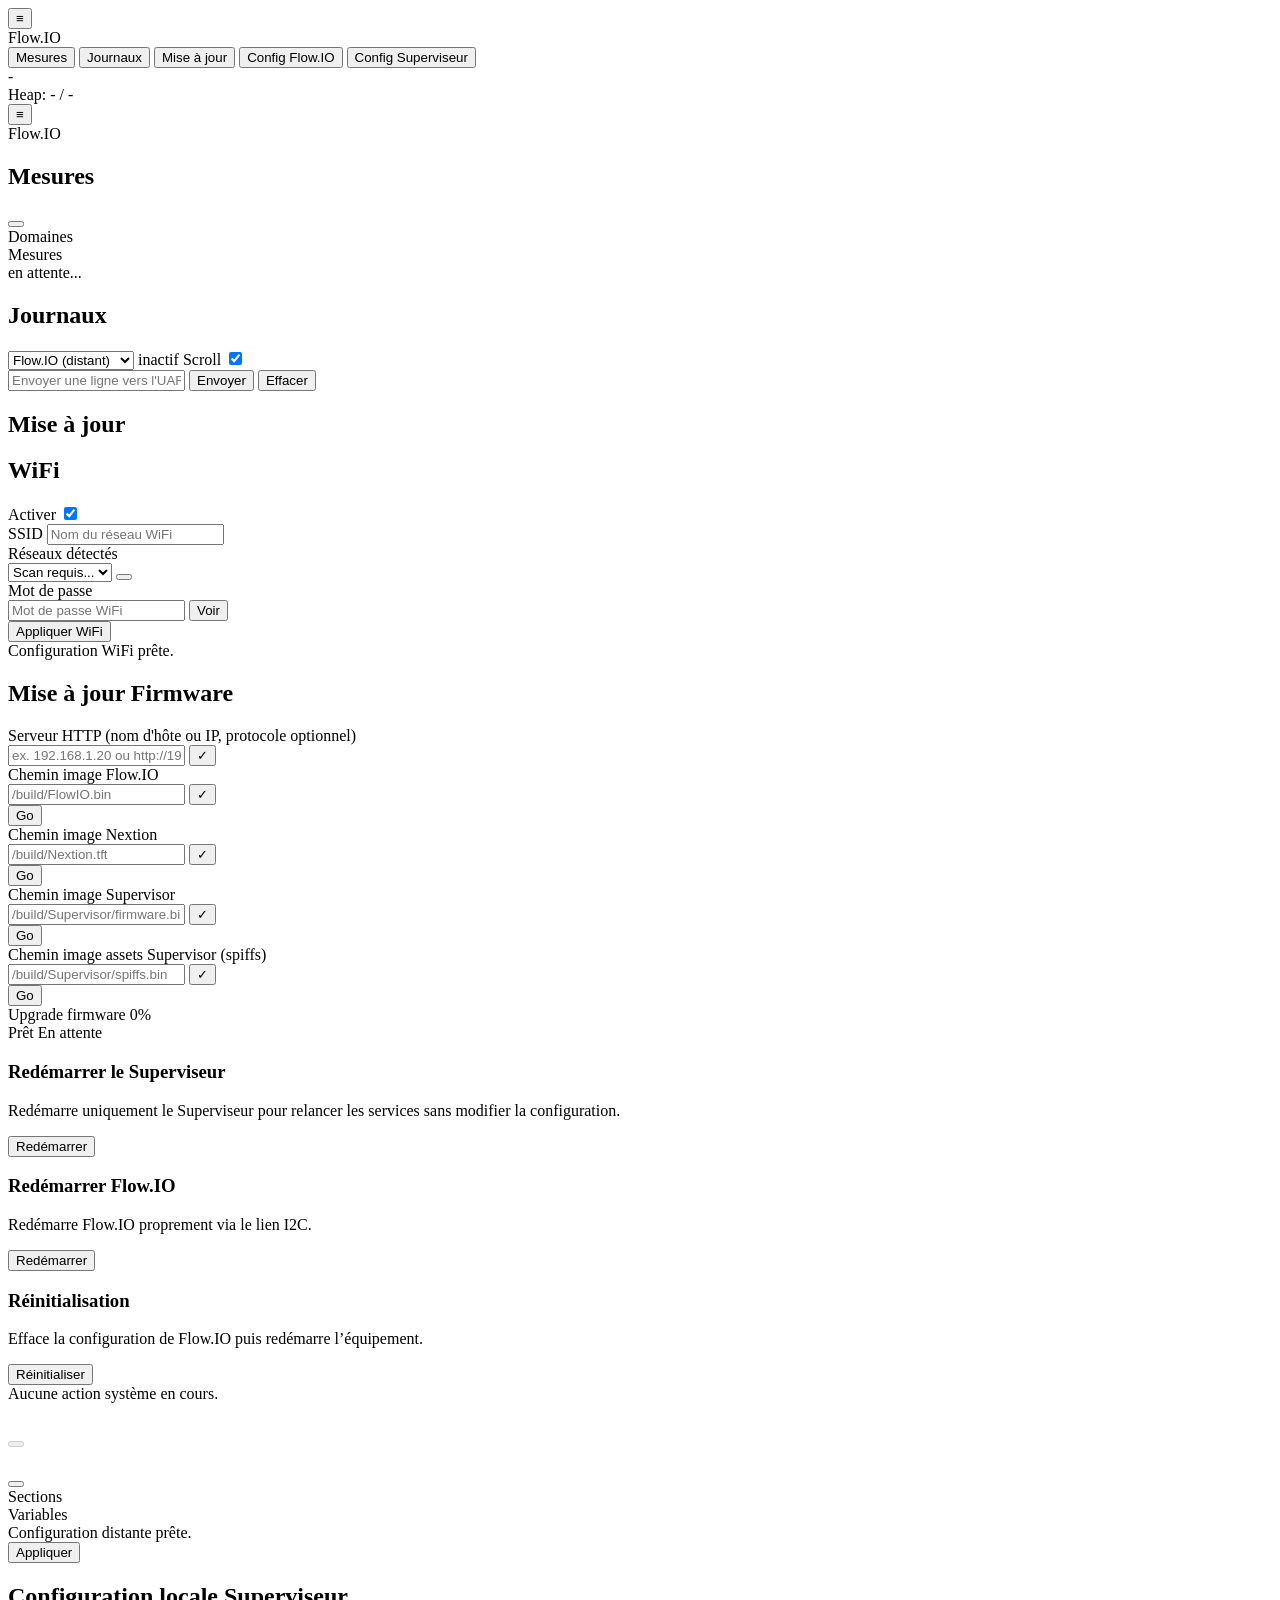
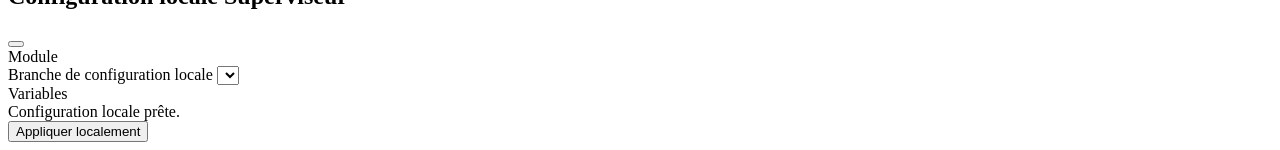
==== commit 883ad8cc: "Improved web design" ====
--- a/data/webinterface/index.html
+++ b/data/webinterface/index.html
@@ -70,12 +70,15 @@
             <button id="poolMeasuresRefresh" class="btn-tonal btn-icon-only btn-refresh-icon" aria-label="Rafraîchir les mesures actives" title="Rafraîchir les mesures actives"><span class="refresh-icon-glyph" aria-hidden="true"></span></button>
           </div>
         </div>
-        <div class="card">
+        <div class="control-shell">
           <div class="control-section-title">Domaines</div>
           <div id="poolMeasuresDomains" class="control-sections" aria-label="Domaines de mesures"></div>
           <div class="control-divider measure-domain-divider"></div>
-          <div id="poolMeasuresStatus" class="status-chip">en attente...</div>
-          <div id="poolMeasuresGrid" class="status-grid"></div>
+          <div class="control-section-title">Mesures</div>
+          <div class="measure-results-shell">
+            <div id="poolMeasuresStatus" class="config-status measure-status">en attente...</div>
+            <div id="poolMeasuresGrid" class="status-grid measure-status-grid"></div>
+          </div>
         </div>
       </section>
 
@@ -115,23 +118,23 @@
         <div class="system-groups">
           <div class="card">
             <div class="config-section">
-              <h2>WiFi</h2>
+              <div class="config-section-head wifi-section-head">
+                <h2>WiFi</h2>
+                <div class="wifi-section-toggle">
+                  <span>Activer</span>
+                  <label class="md3-switch">
+                    <input id="wifiEnabled" type="checkbox" checked />
+                    <span class="md3-track"></span>
+                    <span class="md3-thumb"></span>
+                  </label>
+                </div>
+              </div>
               <div class="form-grid">
-                <div class="field">
-                  <label for="wifiEnabled">Activer WiFi</label>
-                  <div class="field-switch">
-                    <label class="md3-switch">
-                      <input id="wifiEnabled" type="checkbox" checked />
-                      <span class="md3-track"></span>
-                      <span class="md3-thumb"></span>
-                    </label>
-                  </div>
-                </div>
                 <div class="field">
                   <label for="wifiSsid">SSID</label>
                   <input id="wifiSsid" placeholder="Nom du réseau WiFi" />
                 </div>
-                <div class="field full">
+                <div class="field">
                   <label for="wifiSsidList">Réseaux détectés</label>
                   <div class="field-inline-select-action">
                     <select id="wifiSsidList">
@@ -144,7 +147,7 @@
                   <label for="wifiPass">Mot de passe</label>
                   <div class="password-wrap">
                     <input id="wifiPass" type="password" placeholder="Mot de passe WiFi" />
-                    <button id="toggleWifiPass" class="password-toggle" type="button" aria-label="Afficher le mot de passe WiFi" aria-pressed="false"></button>
+                    <button id="toggleWifiPass" class="password-toggle" type="button" aria-label="Afficher le mot de passe WiFi" aria-pressed="false">Voir</button>
                   </div>
                 </div>
               </div>
@@ -158,7 +161,7 @@
           <div class="card">
             <div class="config-section">
               <h2>Mise à jour Firmware</h2>
-              <div class="form-grid">
+              <div class="form-grid upgrade-form-grid">
                 <div class="field full">
                   <label for="updateHost">Serveur HTTP (nom d'hôte ou IP, protocole optionnel)</label>
                   <div class="field-inline-entry">
@@ -173,7 +176,7 @@
                       <input id="flowPath" placeholder="/build/FlowIO.bin" />
                       <button id="applyFlowPath" type="button" class="control-field-apply" aria-label="Appliquer le chemin Flow.IO" title="Aucun changement a appliquer">✓</button>
                     </div>
-                    <button id="upFlow" class="btn-primary">Mettre à jour Flow.IO</button>
+                    <button id="upFlow" class="btn-primary">Go</button>
                   </div>
                 </div>
                 <div class="field full">
@@ -183,7 +186,7 @@
                       <input id="nextionPath" placeholder="/build/Nextion.tft" />
                       <button id="applyNextionPath" type="button" class="control-field-apply" aria-label="Appliquer le chemin Nextion" title="Aucun changement a appliquer">✓</button>
                     </div>
-                    <button id="upNextion" class="btn-primary">Mettre à jour Nextion</button>
+                    <button id="upNextion" class="btn-primary">Go</button>
                   </div>
                 </div>
                 <div class="field full">
@@ -193,17 +196,17 @@
                       <input id="supervisorPath" placeholder="/build/Supervisor/firmware.bin" />
                       <button id="applySupervisorPath" type="button" class="control-field-apply" aria-label="Appliquer le chemin Supervisor" title="Aucun changement a appliquer">✓</button>
                     </div>
-                    <button id="upSupervisor" class="btn-primary">Mettre à jour Supervisor</button>
-                  </div>
-                </div>
-                <div class="field full">
-                  <label for="spiffsPath">Chemin image SPIFFS</label>
+                    <button id="upSupervisor" class="btn-primary">Go</button>
+                  </div>
+                </div>
+                <div class="field full">
+                  <label for="spiffsPath">Chemin image assets Supervisor (spiffs)</label>
                   <div class="field-upgrade-row">
                     <div class="field-inline-entry">
                       <input id="spiffsPath" placeholder="/build/Supervisor/spiffs.bin" />
                       <button id="applySpiffsPath" type="button" class="control-field-apply" aria-label="Appliquer le chemin SPIFFS" title="Aucun changement a appliquer">✓</button>
                     </div>
-                    <button id="upSpiffs" class="btn-primary">Mettre à jour SPIFFS</button>
+                    <button id="upSpiffs" class="btn-primary">Go</button>
                   </div>
                 </div>
               </div>
@@ -233,17 +236,23 @@
             <div class="system-action">
               <h3>Redémarrer le Superviseur</h3>
               <p>Redémarre uniquement le Superviseur pour relancer les services sans modifier la configuration.</p>
-              <button id="rebootSupervisor" class="btn-tonal">Redémarrer le Superviseur</button>
+              <div class="btn-row system-action-actions">
+                <button id="rebootSupervisor" class="btn-tonal system-reboot-btn">Redémarrer</button>
+              </div>
             </div>
             <div class="system-action">
               <h3>Redémarrer Flow.IO</h3>
               <p>Redémarre Flow.IO proprement via le lien I2C.</p>
-              <button id="rebootFlow" class="btn-tonal">Redémarrer Flow.IO</button>
+              <div class="btn-row system-action-actions">
+                <button id="rebootFlow" class="btn-tonal system-reboot-btn">Redémarrer</button>
+              </div>
             </div>
             <div class="system-action">
-              <h3>Réinitialisation Usine</h3>
+              <h3>Réinitialisation</h3>
               <p>Efface la configuration de Flow.IO puis redémarre l’équipement.</p>
-              <button id="flowFactoryReset" class="btn-primary">Réinitialisation Usine Flow.IO</button>
+              <div class="btn-row system-action-actions">
+                <button id="flowFactoryReset" class="btn-primary">Réinitialiser</button>
+              </div>
             </div>
           </div>
           <div id="systemStatusText" class="config-status">Aucune action système en cours.</div>
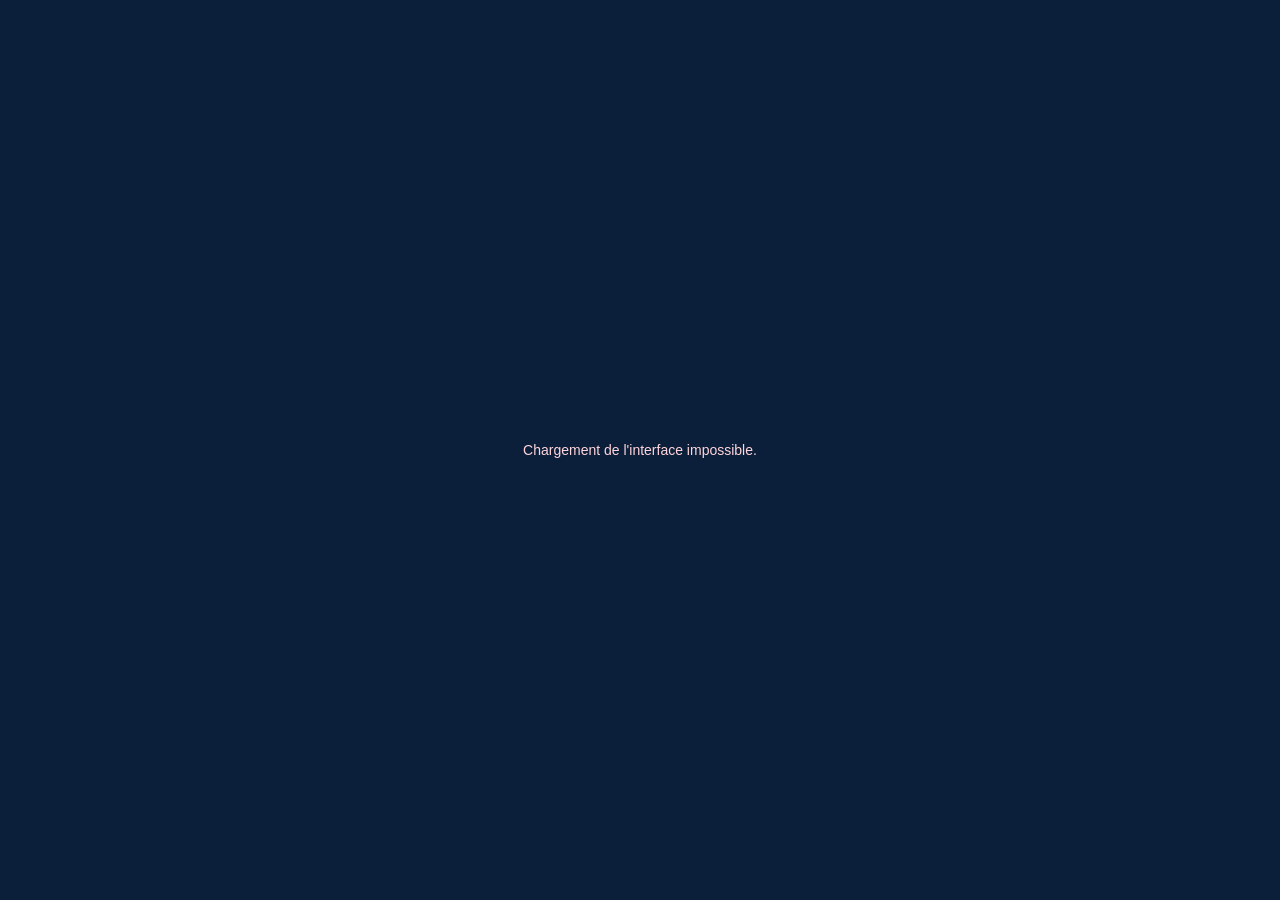
==== commit 249688c0: "Increase website responsiveness" ====
--- a/data/webinterface/index.html
+++ b/data/webinterface/index.html
@@ -1,327 +1,136 @@
 <!doctype html>
-<html lang="en">
+<html lang="fr">
 <head>
   <meta charset="utf-8" />
   <meta name="viewport" content="width=device-width, initial-scale=1" />
   <title>Superviseur Flow.IO</title>
+  <style>
+    html, body {
+      margin: 0;
+      min-height: 100%;
+      background: #0B1F3A;
+      color: #FFFFFF;
+      font-family: "Inter", "Segoe UI", Roboto, Arial, sans-serif;
+    }
+    #app-root {
+      min-height: 100vh;
+    }
+    #app-root.is-booting {
+      min-height: 100vh;
+      display: flex;
+      align-items: center;
+      justify-content: center;
+      padding: 24px;
+      box-sizing: border-box;
+    }
+    .boot-status {
+      font-size: 14px;
+      color: rgba(255,255,255,0.82);
+    }
+    .boot-status.error {
+      color: #FFD5DB;
+    }
+  </style>
+</head>
+<body>
+  <div id="app-root" class="is-booting"><div id="bootStatus" class="boot-status">Chargement de l'interface...</div></div>
   <script>
     (function() {
-      var key = 'flow_web_asset_version';
-      var version = '';
-      try {
-        version = String(localStorage.getItem(key) || '').trim();
-      } catch (err) {
-        version = '';
+      var versionKey = 'flow_web_asset_version';
+      var root = document.getElementById('app-root');
+      var bootStatus = document.getElementById('bootStatus');
+
+      function setStatus(text, isError) {
+        if (!bootStatus) return;
+        bootStatus.textContent = text;
+        bootStatus.className = isError ? 'boot-status error' : 'boot-status';
       }
-      window.__FLOW_WEB_ASSET_VERSION__ = version;
-      var href = '/webinterface/app.css';
-      if (version) {
-        href += '?v=' + encodeURIComponent(version);
+
+      function getStoredVersion() {
+        try {
+          return String(localStorage.getItem(versionKey) || '').trim();
+        } catch (err) {
+          return '';
+        }
       }
-      var link = document.createElement('link');
-      link.rel = 'stylesheet';
-      link.href = href;
-      document.head.appendChild(link);
-    })();
-  </script>
-</head>
-<body>
-  <div id="overlay" class="overlay"></div>
-  <div class="app">
-    <aside id="drawer" class="drawer collapsed">
-      <div class="drawer-header">
-        <button id="menuToggle" class="menu-btn" data-menu-toggle aria-label="Toggle menu">≡</button>
-        <div class="drawer-user" aria-label="Flow.IO">
-          <span class="brand-wordmark" aria-hidden="true">
-            <span class="brand-flow">Flow</span><span class="brand-io">.IO</span>
-          </span>
-        </div>
-      </div>
-      <nav class="menu-group">
-        <button class="menu-item active" data-page="page-pool-measures"><span class="ico icon-measures" aria-hidden="true"></span><span class="label">Mesures</span></button>
-        <button class="menu-item" data-page="page-terminal"><span class="ico icon-terminal" aria-hidden="true"></span><span class="label">Journaux</span></button>
-        <button class="menu-item" data-page="page-system"><span class="ico icon-system" aria-hidden="true"></span><span class="label">Mise à jour</span></button>
-        <button class="menu-item" data-page="page-control"><span class="ico icon-flowcfg" aria-hidden="true"></span><span class="label">Config Flow.IO</span></button>
-        <button class="menu-item" data-page="page-local-config"><span class="ico icon-supervisorcfg" aria-hidden="true"></span><span class="label">Config Superviseur</span></button>
-      </nav>
-      <div class="drawer-footer">
-        <div class="app-footer-copy">
-          <span class="app-meta">-</span>
-          <div id="appRuntimeMeta" class="app-runtime-meta" aria-label="Memoire Supervisor">
-            <span id="appHeapSummary" class="app-runtime-line">Heap: - / -</span>
-          </div>
-        </div>
-      </div>
-    </aside>
 
-    <main class="content">
-      <div class="mobile-topbar">
-        <button class="menu-btn" data-menu-toggle aria-label="Open menu">≡</button>
-        <div class="mobile-title" aria-label="Flow.IO">
-          <span class="mobile-wordmark" aria-hidden="true">
-            <span class="brand-flow">Flow</span><span class="brand-io">.IO</span>
-          </span>
-        </div>
-      </div>
-      <section id="page-pool-measures" class="page active">
-        <div class="topbar">
-          <h1>Mesures</h1>
-          <div class="topbar-actions">
-            <button id="poolMeasuresRefresh" class="btn-tonal btn-icon-only btn-refresh-icon" aria-label="Rafraîchir les mesures actives" title="Rafraîchir les mesures actives"><span class="refresh-icon-glyph" aria-hidden="true"></span></button>
-          </div>
-        </div>
-        <div class="control-shell">
-          <div class="control-section-title">Domaines</div>
-          <div id="poolMeasuresDomains" class="control-sections" aria-label="Domaines de mesures"></div>
-          <div class="control-divider measure-domain-divider"></div>
-          <div class="control-section-title">Mesures</div>
-          <div class="measure-results-shell">
-            <div id="poolMeasuresStatus" class="config-status measure-status">en attente...</div>
-            <div id="poolMeasuresGrid" class="status-grid measure-status-grid"></div>
-          </div>
-        </div>
-      </section>
+      function storeVersion(version) {
+        if (!version) return;
+        try {
+          localStorage.setItem(versionKey, version);
+        } catch (err) {
+        }
+      }
 
-      <section id="page-terminal" class="page">
-        <div class="topbar">
-          <h1>Journaux</h1>
-          <div class="topbar-actions">
-            <select id="logSourceSelect" class="log-source-select" aria-label="Source des journaux" title="Source des journaux affichés">
-              <option value="flow">Flow.IO (distant)</option>
-              <option value="supervisor">Supervisor (local)</option>
-            </select>
-            <span id="wsStatus" class="status-chip">inactif</span>
-            <label class="autoscroll-chip" for="toggleAutoscroll" title="Défilement automatique des journaux">
-              <span class="autoscroll-label">Scroll</span>
-              <span class="md3-switch md3-switch-compact">
-                <input id="toggleAutoscroll" type="checkbox" checked aria-label="Activer le défilement automatique des journaux" />
-                <span class="md3-track"></span>
-                <span class="md3-thumb"></span>
-              </span>
-            </label>
-          </div>
-        </div>
-        <div class="card">
-          <div id="term" class="terminal"></div>
-          <div class="term-toolbar">
-            <input id="line" placeholder="Envoyer une ligne vers l'UART" />
-            <button id="send" class="btn-tonal">Envoyer</button>
-            <button id="clear">Effacer</button>
-          </div>
-        </div>
-      </section>
+      function assetUrl(path, version) {
+        if (!version) return path;
+        return path + '?v=' + encodeURIComponent(version);
+      }
 
-      <section id="page-system" class="page">
-        <div class="topbar">
-          <h1>Mise à jour</h1>
-        </div>
-        <div class="system-groups">
-          <div class="card">
-            <div class="config-section">
-              <div class="config-section-head wifi-section-head">
-                <h2>WiFi</h2>
-                <div class="wifi-section-toggle">
-                  <span>Activer</span>
-                  <label class="md3-switch">
-                    <input id="wifiEnabled" type="checkbox" checked />
-                    <span class="md3-track"></span>
-                    <span class="md3-thumb"></span>
-                  </label>
-                </div>
-              </div>
-              <div class="form-grid">
-                <div class="field">
-                  <label for="wifiSsid">SSID</label>
-                  <input id="wifiSsid" placeholder="Nom du réseau WiFi" />
-                </div>
-                <div class="field">
-                  <label for="wifiSsidList">Réseaux détectés</label>
-                  <div class="field-inline-select-action">
-                    <select id="wifiSsidList">
-                      <option value="">Scan requis...</option>
-                    </select>
-                    <button id="scanWifi" class="btn-tonal btn-icon-only btn-refresh-icon field-inline-refresh" aria-label="Scanner les réseaux" title="Scanner les réseaux"><span class="refresh-icon-glyph" aria-hidden="true"></span></button>
-                  </div>
-                </div>
-                <div class="field full">
-                  <label for="wifiPass">Mot de passe</label>
-                  <div class="password-wrap">
-                    <input id="wifiPass" type="password" placeholder="Mot de passe WiFi" />
-                    <button id="toggleWifiPass" class="password-toggle" type="button" aria-label="Afficher le mot de passe WiFi" aria-pressed="false">Voir</button>
-                  </div>
-                </div>
-              </div>
-              <div class="btn-row">
-                <button id="applyWifiCfg" class="btn-primary">Appliquer WiFi</button>
-              </div>
-              <div id="wifiConfigStatus" class="config-status">Configuration WiFi prête.</div>
-            </div>
-          </div>
+      function loadStyle(href) {
+        return new Promise(function(resolve, reject) {
+          var link = document.createElement('link');
+          link.rel = 'stylesheet';
+          link.href = href;
+          link.onload = resolve;
+          link.onerror = function() { reject(new Error('css')); };
+          document.head.appendChild(link);
+        });
+      }
 
-          <div class="card">
-            <div class="config-section">
-              <h2>Mise à jour Firmware</h2>
-              <div class="form-grid upgrade-form-grid">
-                <div class="field full">
-                  <label for="updateHost">Serveur HTTP (nom d'hôte ou IP, protocole optionnel)</label>
-                  <div class="field-inline-entry">
-                    <input id="updateHost" placeholder="ex. 192.168.1.20 ou http://192.168.1.20" />
-                    <button id="applyUpdateHost" type="button" class="control-field-apply" aria-label="Appliquer le serveur HTTP" title="Aucun changement a appliquer">✓</button>
-                  </div>
-                </div>
-                <div class="field full">
-                  <label for="flowPath">Chemin image Flow.IO</label>
-                  <div class="field-upgrade-row">
-                    <div class="field-inline-entry">
-                      <input id="flowPath" placeholder="/build/FlowIO.bin" />
-                      <button id="applyFlowPath" type="button" class="control-field-apply" aria-label="Appliquer le chemin Flow.IO" title="Aucun changement a appliquer">✓</button>
-                    </div>
-                    <button id="upFlow" class="btn-primary">Go</button>
-                  </div>
-                </div>
-                <div class="field full">
-                  <label for="nextionPath">Chemin image Nextion</label>
-                  <div class="field-upgrade-row">
-                    <div class="field-inline-entry">
-                      <input id="nextionPath" placeholder="/build/Nextion.tft" />
-                      <button id="applyNextionPath" type="button" class="control-field-apply" aria-label="Appliquer le chemin Nextion" title="Aucun changement a appliquer">✓</button>
-                    </div>
-                    <button id="upNextion" class="btn-primary">Go</button>
-                  </div>
-                </div>
-                <div class="field full">
-                  <label for="supervisorPath">Chemin image Supervisor</label>
-                  <div class="field-upgrade-row">
-                    <div class="field-inline-entry">
-                      <input id="supervisorPath" placeholder="/build/Supervisor/firmware.bin" />
-                      <button id="applySupervisorPath" type="button" class="control-field-apply" aria-label="Appliquer le chemin Supervisor" title="Aucun changement a appliquer">✓</button>
-                    </div>
-                    <button id="upSupervisor" class="btn-primary">Go</button>
-                  </div>
-                </div>
-                <div class="field full">
-                  <label for="spiffsPath">Chemin image assets Supervisor (spiffs)</label>
-                  <div class="field-upgrade-row">
-                    <div class="field-inline-entry">
-                      <input id="spiffsPath" placeholder="/build/Supervisor/spiffs.bin" />
-                      <button id="applySpiffsPath" type="button" class="control-field-apply" aria-label="Appliquer le chemin SPIFFS" title="Aucun changement a appliquer">✓</button>
-                    </div>
-                    <button id="upSpiffs" class="btn-primary">Go</button>
-                  </div>
-                </div>
-              </div>
-              <div class="upgrade-journey" aria-label="Progression mise à jour firmware">
-                <div class="ug-header">
-                  <span id="upgradeJourneyLabel" class="ug-label">Upgrade firmware</span>
-                  <span id="upgradePct" class="ug-pct">0%</span>
-                </div>
-                <div class="bar-shell">
-                  <div id="upgradeProgressBar" class="bar-fill" style="width:0%">
-                    <div class="bar-shimmer"></div>
-                    <div id="upgradeProgressDot" class="bar-dot"></div>
-                  </div>
-                </div>
-                <div id="upgradeSteps" class="steps"></div>
-                <div class="upgrade-footer">
-                  <span id="upgradeFooterStatus" class="status-txt"><span class="sdot"></span>Prêt</span>
-                  <span id="upgradeEta" class="eta-txt">En attente</span>
-                </div>
-              </div>
-              <div class="btn-row upgrade-secondary-actions">
-              </div>
-            </div>
-          </div>
+      function loadScript(src) {
+        return new Promise(function(resolve, reject) {
+          var script = document.createElement('script');
+          script.src = src;
+          script.onload = resolve;
+          script.onerror = function() { reject(new Error('js')); };
+          document.body.appendChild(script);
+        });
+      }
 
-          <div class="system-actions">
-            <div class="system-action">
-              <h3>Redémarrer le Superviseur</h3>
-              <p>Redémarre uniquement le Superviseur pour relancer les services sans modifier la configuration.</p>
-              <div class="btn-row system-action-actions">
-                <button id="rebootSupervisor" class="btn-tonal system-reboot-btn">Redémarrer</button>
-              </div>
-            </div>
-            <div class="system-action">
-              <h3>Redémarrer Flow.IO</h3>
-              <p>Redémarre Flow.IO proprement via le lien I2C.</p>
-              <div class="btn-row system-action-actions">
-                <button id="rebootFlow" class="btn-tonal system-reboot-btn">Redémarrer</button>
-              </div>
-            </div>
-            <div class="system-action">
-              <h3>Réinitialisation</h3>
-              <p>Efface la configuration de Flow.IO puis redémarre l’équipement.</p>
-              <div class="btn-row system-action-actions">
-                <button id="flowFactoryReset" class="btn-primary">Réinitialiser</button>
-              </div>
-            </div>
-          </div>
-          <div id="systemStatusText" class="config-status">Aucune action système en cours.</div>
-        </div>
-      </section>
+      function fetchShellMarkup(href) {
+        return fetch(href).then(function(res) {
+          if (!res.ok) throw new Error('shell');
+          return res.text();
+        });
+      }
 
-      <section id="page-control" class="page">
-        <div class="topbar">
-          <h1 id="flowCfgTitle" class="control-title-breadcrumb" aria-label="Configuration">
-            <button type="button" class="control-title-root-btn active" aria-label="Racine configuration" disabled><span class="crumb-root-icon icon-flowcfg" aria-hidden="true"></span></button>
-          </h1>
-          <button id="flowCfgRefresh" class="btn-tonal btn-icon-only btn-refresh-icon" aria-label="Rafraîchir la configuration" title="Rafraîchir la configuration"><span class="refresh-icon-glyph" aria-hidden="true"></span></button>
-        </div>
-        <div class="card control-card">
-          <div class="control-shell">
-            <div class="control-section-title">Sections</div>
-            <div id="flowCfgSections" class="control-sections"></div>
-            <div class="control-divider"></div>
-            <div class="control-section-title">Variables</div>
-            <div id="flowCfgFields" class="control-fields"></div>
-            <div id="flowCfgStatus" class="config-status">Configuration distante prête.</div>
-            <div class="control-actions">
-              <button id="flowCfgApply" class="btn-primary">Appliquer</button>
-            </div>
-          </div>
-        </div>
-      </section>
+      function fetchWebMetaVersion() {
+        return fetch('/api/web/meta', { cache: 'no-store' })
+          .then(function(res) {
+            if (!res.ok) throw new Error('meta');
+            return res.json();
+          })
+          .then(function(data) {
+            if (!data || data.ok !== true) throw new Error('meta');
+            var version = '';
+            if (typeof data.web_asset_version === 'string') {
+              version = data.web_asset_version.trim();
+            }
+            return version;
+          });
+      }
 
-      <section id="page-local-config" class="page">
-        <div class="topbar">
-          <h1>Configuration locale Superviseur</h1>
-          <button id="supCfgRefresh" class="btn-tonal btn-icon-only btn-refresh-icon" aria-label="Rafraîchir la configuration locale" title="Rafraîchir la configuration locale"><span class="refresh-icon-glyph" aria-hidden="true"></span></button>
-        </div>
-        <div class="card control-card">
-          <div class="control-shell">
-            <div class="control-section-title">Module</div>
-            <div class="form-grid">
-              <div class="field full">
-                <label for="supCfgModuleSelect">Branche de configuration locale</label>
-                <select id="supCfgModuleSelect"></select>
-              </div>
-            </div>
-            <div class="control-divider"></div>
-            <div class="control-section-title">Variables</div>
-            <div id="supCfgFields" class="control-fields"></div>
-            <div id="supCfgStatus" class="config-status">Configuration locale prête.</div>
-            <div class="control-actions">
-              <button id="supCfgApply" class="btn-primary">Appliquer localement</button>
-            </div>
-          </div>
-        </div>
-      </section>
-    </main>
-  </div>
-  <script>
-    (function() {
-      var version = '';
-      try {
-        version = String(window.__FLOW_WEB_ASSET_VERSION__ || '').trim();
-      } catch (err) {
-        version = '';
-      }
-      var src = '/webinterface/app.js';
-      if (version) {
-        src += '?v=' + encodeURIComponent(version);
-      }
-      var script = document.createElement('script');
-      script.src = src;
-      document.body.appendChild(script);
+      (async function bootstrap() {
+        try {
+          var version = '';
+          try {
+            version = await fetchWebMetaVersion();
+          } catch (err) {
+            version = getStoredVersion();
+          }
+
+          window.__FLOW_WEB_ASSET_VERSION__ = version;
+          storeVersion(version);
+
+          await loadStyle(assetUrl('/webinterface/app.css', version));
+          root.className = '';
+          root.innerHTML = await fetchShellMarkup(assetUrl('/webinterface/sh.html', version));
+          await loadScript(assetUrl('/webinterface/app.js', version));
+        } catch (err) {
+          setStatus("Chargement de l'interface impossible.", true);
+        }
+      })();
     })();
   </script>
 </body>
